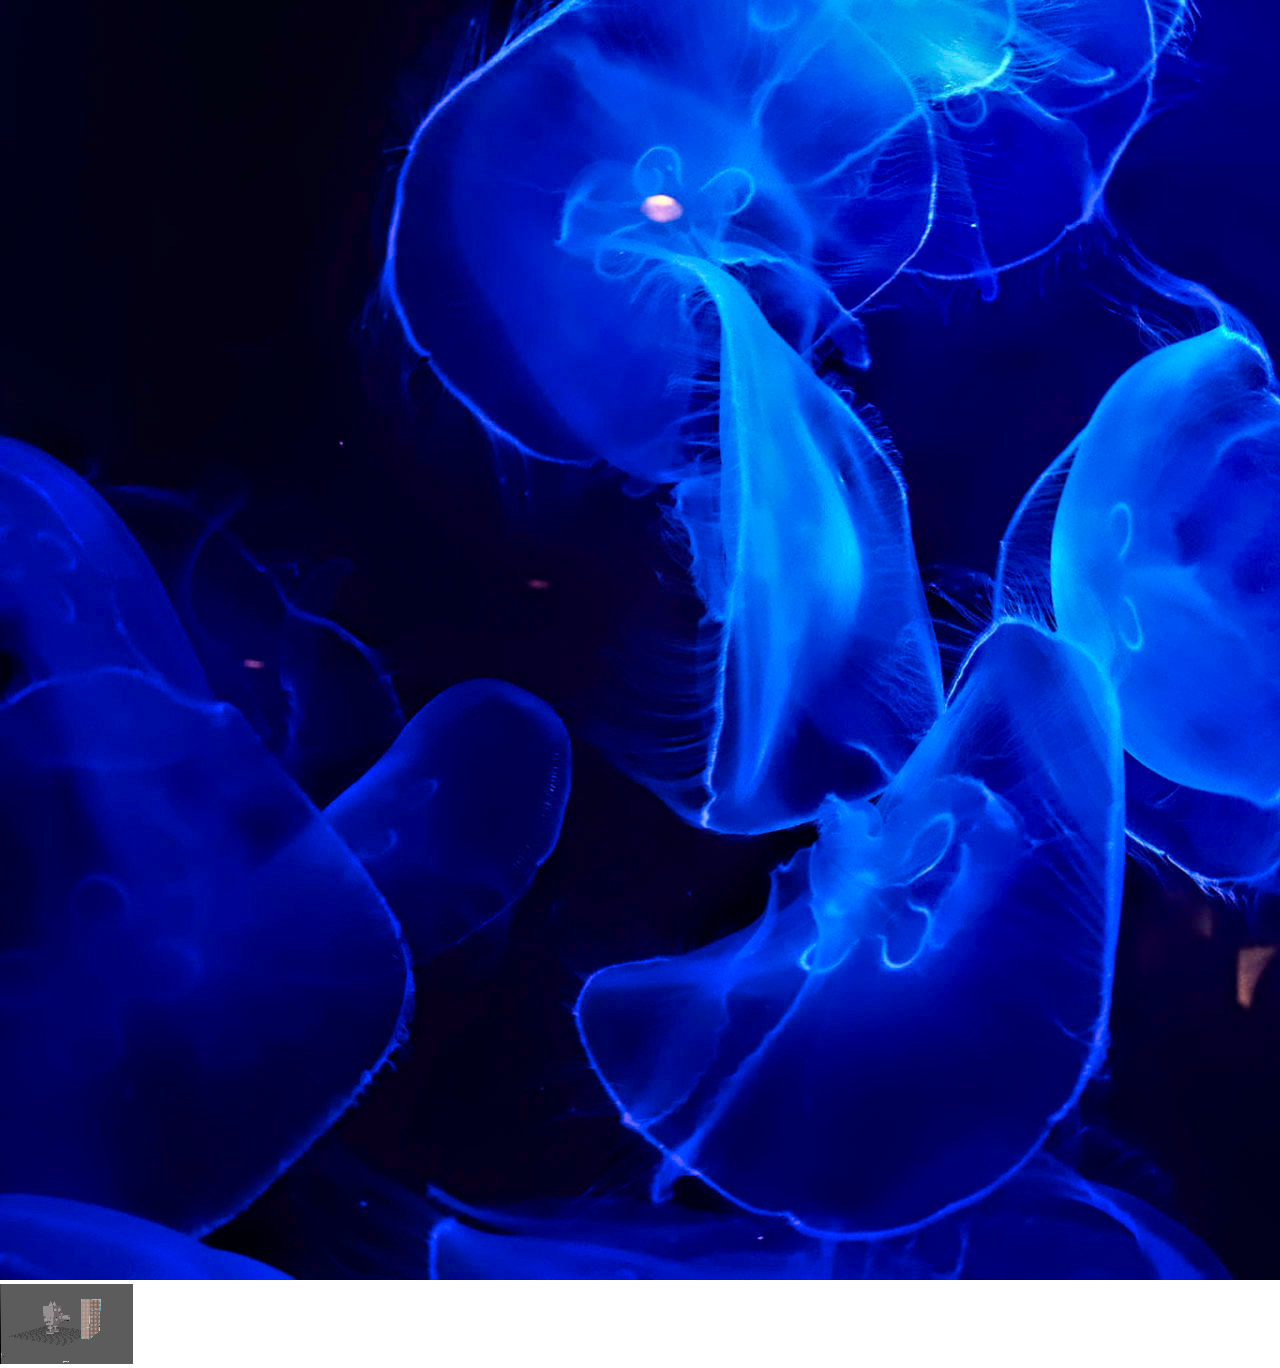
==== portfolio.html @ 3585ffb3 "kurage" ====
<!DOCTYPE html>
<html>
<head>
  <title>Portfolio Page</title>
  <link rel="stylesheet" type="text/css" href="style2.css">
</head>
<body>
    <div class="img-frame">
        <div class="img-01"></div>
        <div class="img-02"></div>
     </div>

    <img src="kura.jpeg" alt="kurage">

    <div class="video-container">
        <video controls>
          <source src="x22042_movie.mov" type="video/mp4">
  <!-- ここに2ページ目のコンテンツを追加 -->
</body>
</html>
---- style2.css ----
video {
    width: 100pt;
    height: 60pt;
    object-fit: cover;
  }

  body, html {
    margin: 0;
    padding: 0;
  }

  header {
    background-color: #050505;
    color: #fff;
    padding: 1rem;
    text-align: center;
  }
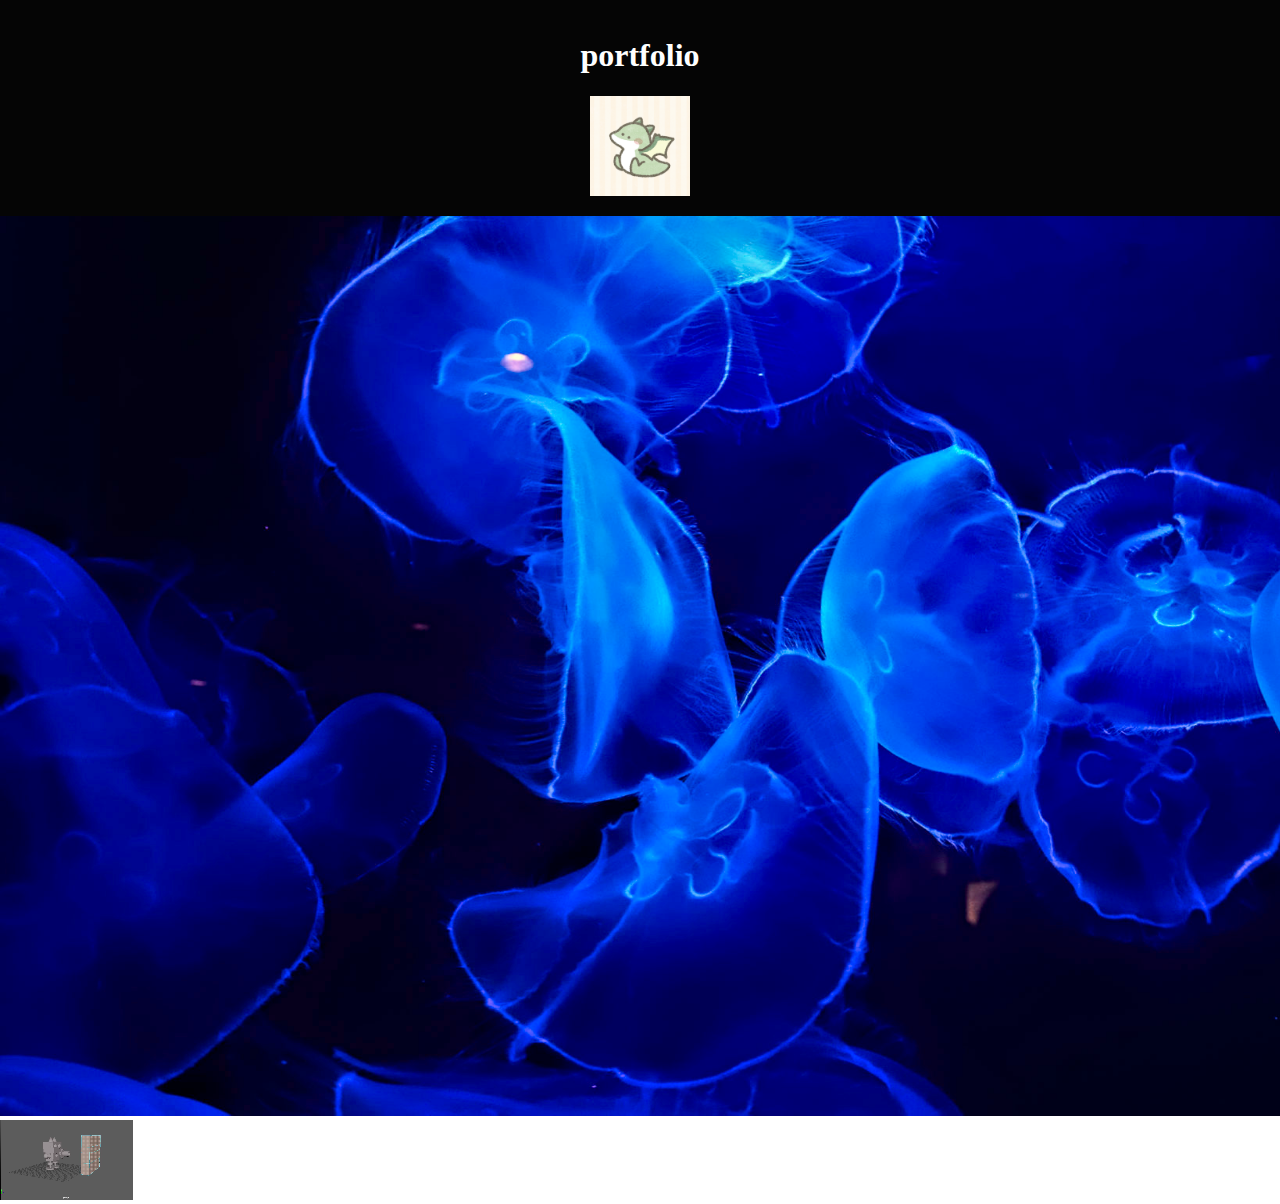
==== commit 79da7b54: "kkurage2" ====
--- a/portfolio.html
+++ b/portfolio.html
@@ -4,13 +4,17 @@
   <title>Portfolio Page</title>
   <link rel="stylesheet" type="text/css" href="style2.css">
 </head>
+<header>
+  <h1>portfolio</h1>
+  <img src="ryuu.jpeg" alt="ryu" width="100px" height="100px">
+</header>
 <body>
     <div class="img-frame">
         <div class="img-01"></div>
         <div class="img-02"></div>
      </div>
 
-    <img src="kura.jpeg" alt="kurage">
+    <img class = "kura1" src="kura.jpeg" alt="kurage">
 
     <div class="video-container">
         <video controls>
--- a/style2.css
+++ b/style2.css
@@ -1,3 +1,9 @@
+header {
+  background-color: #050505;
+  color: #fff;
+  padding: 1rem;
+  text-align: center;
+}
 
   video {
     width: 100pt;
@@ -10,9 +16,10 @@
     padding: 0;
   }
 
-  header {
-    background-color: #050505;
-    color: #fff;
-    padding: 1rem;
-    text-align: center;
-  }+  .kura1{
+    width:1500px;
+    height:900px;
+  }
+
+  
+
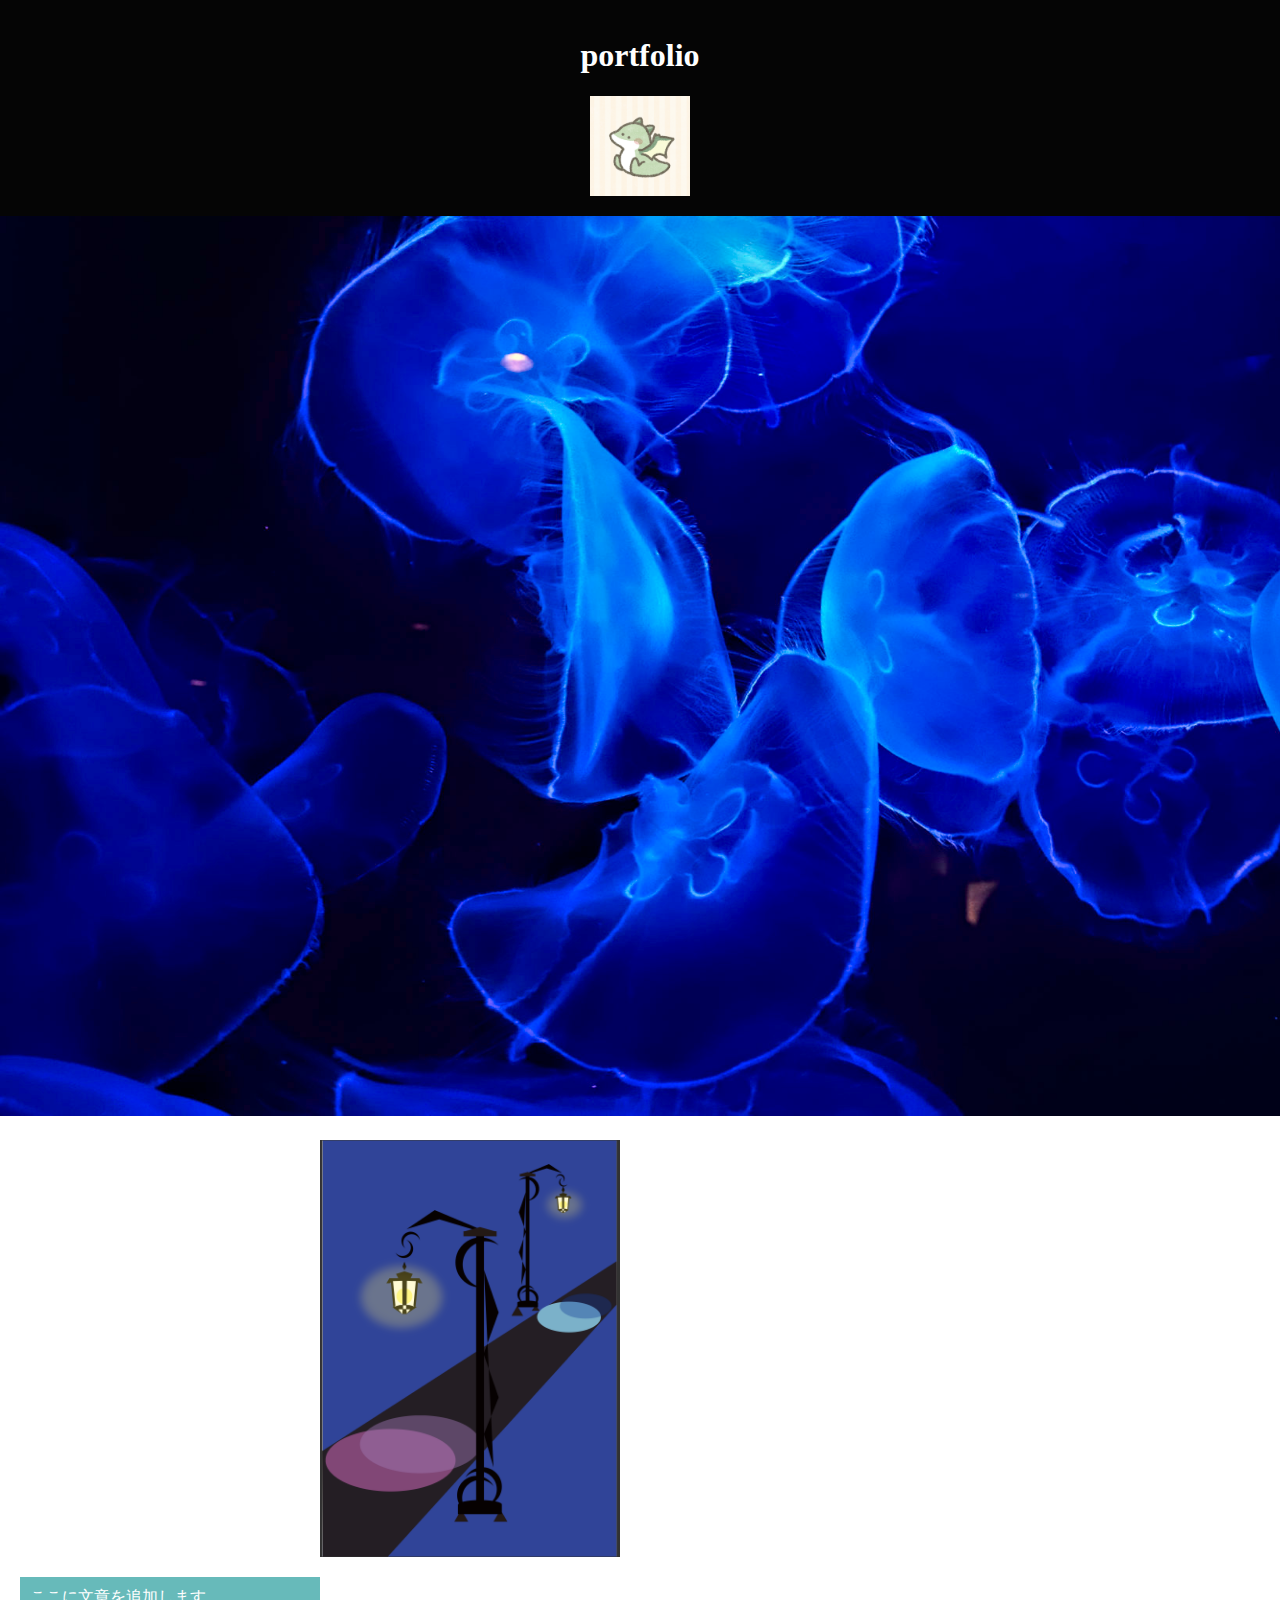
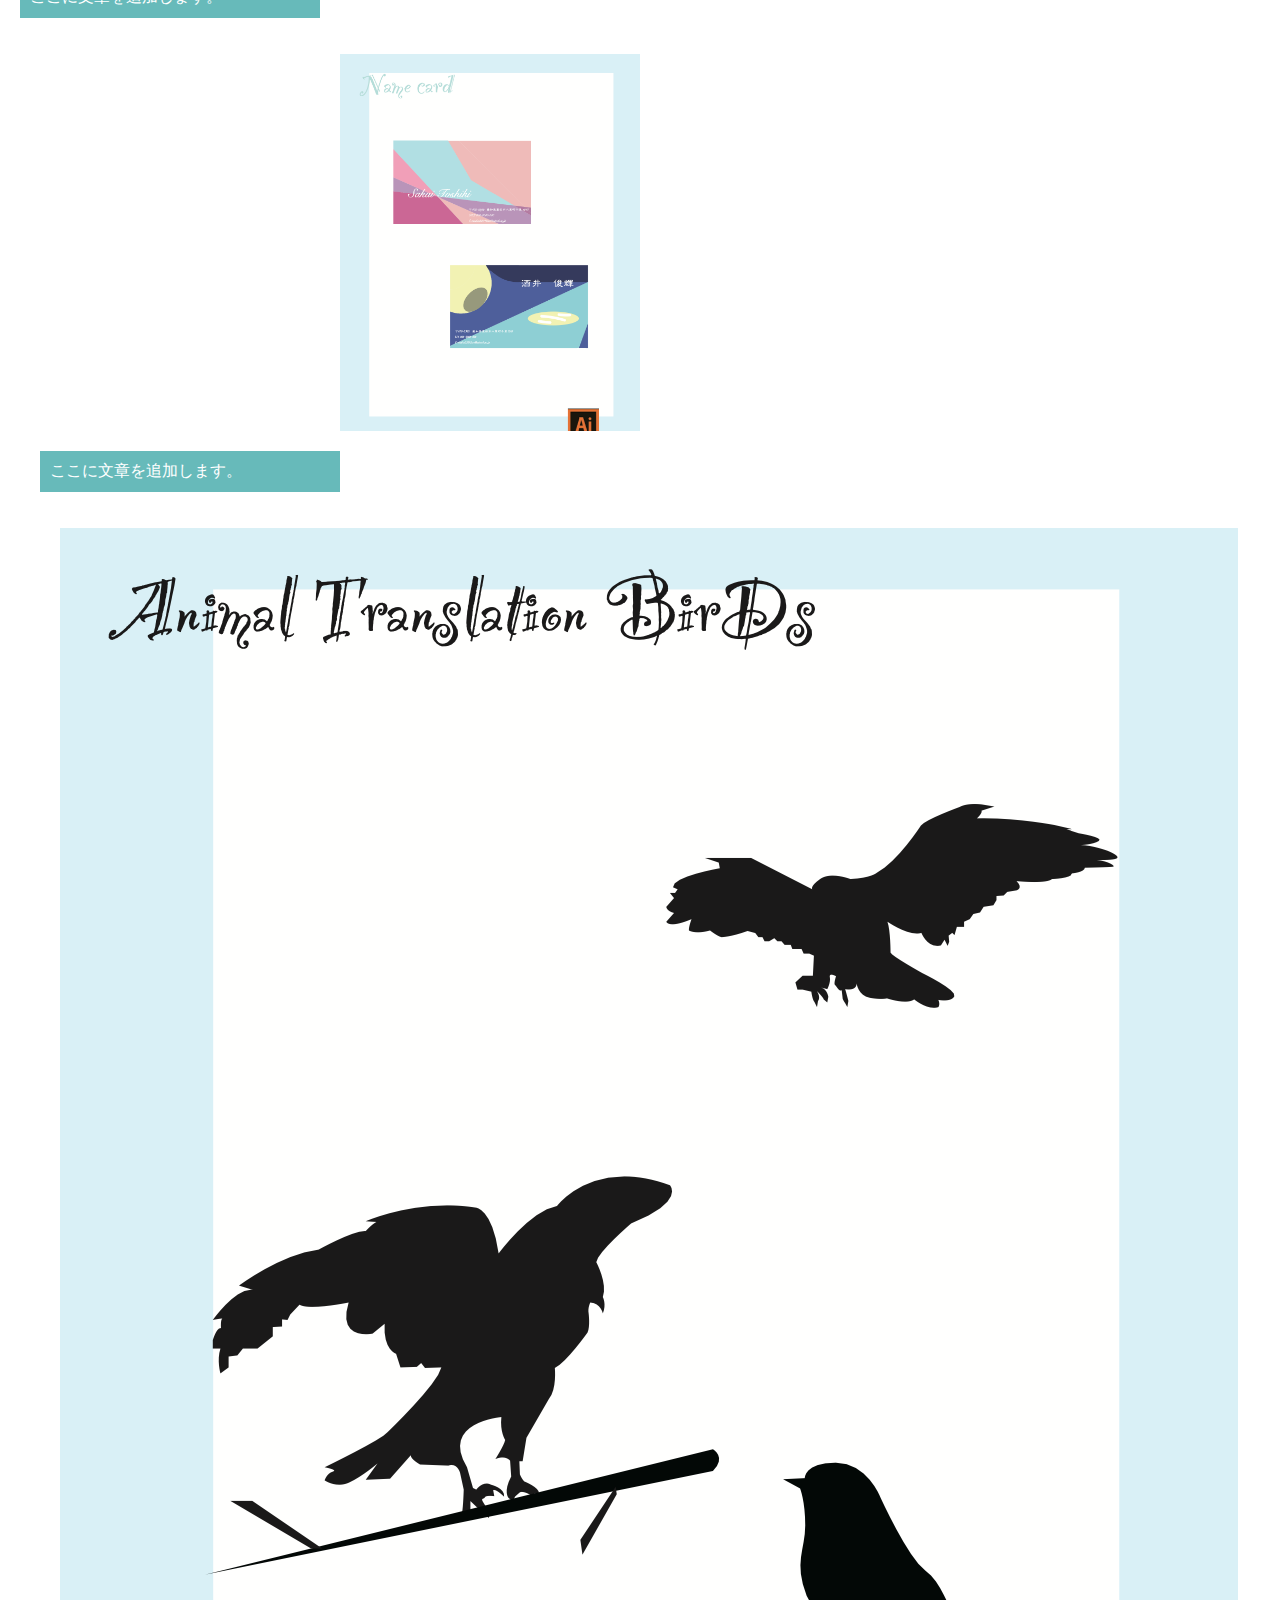
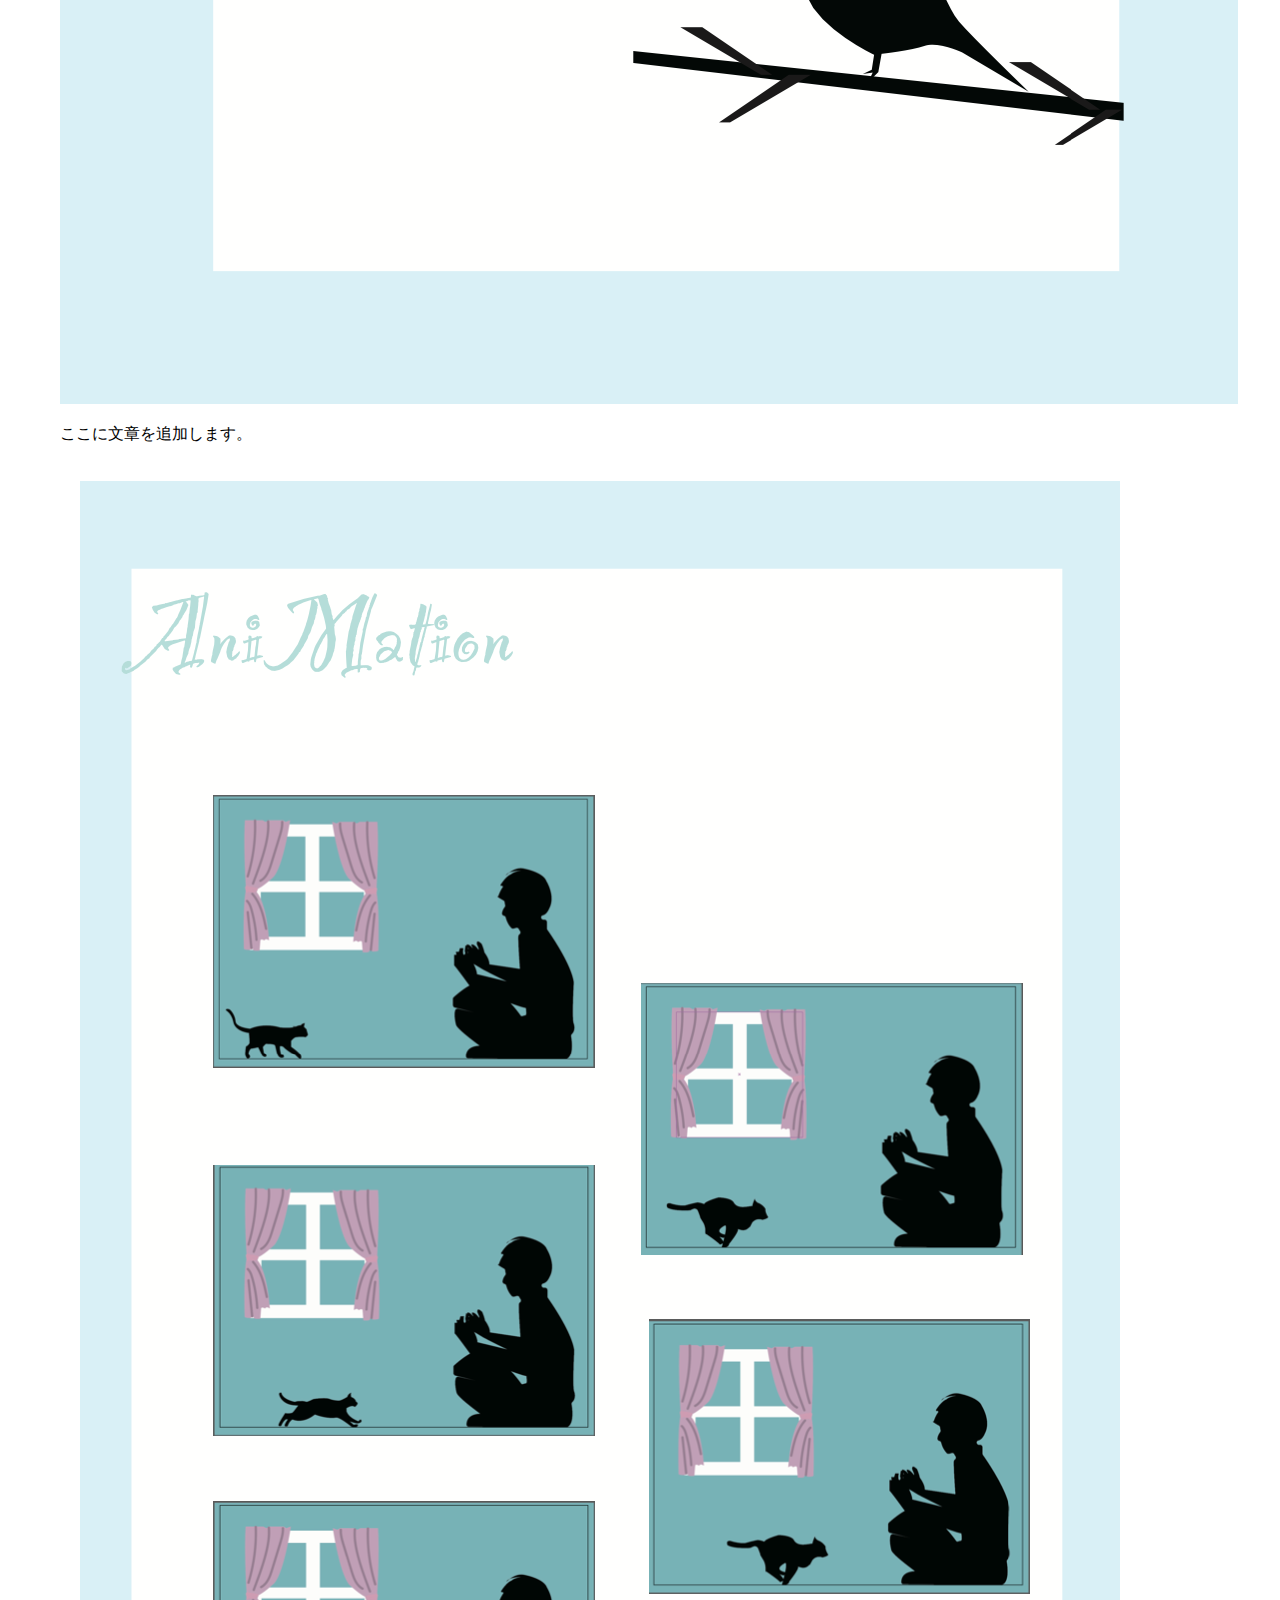
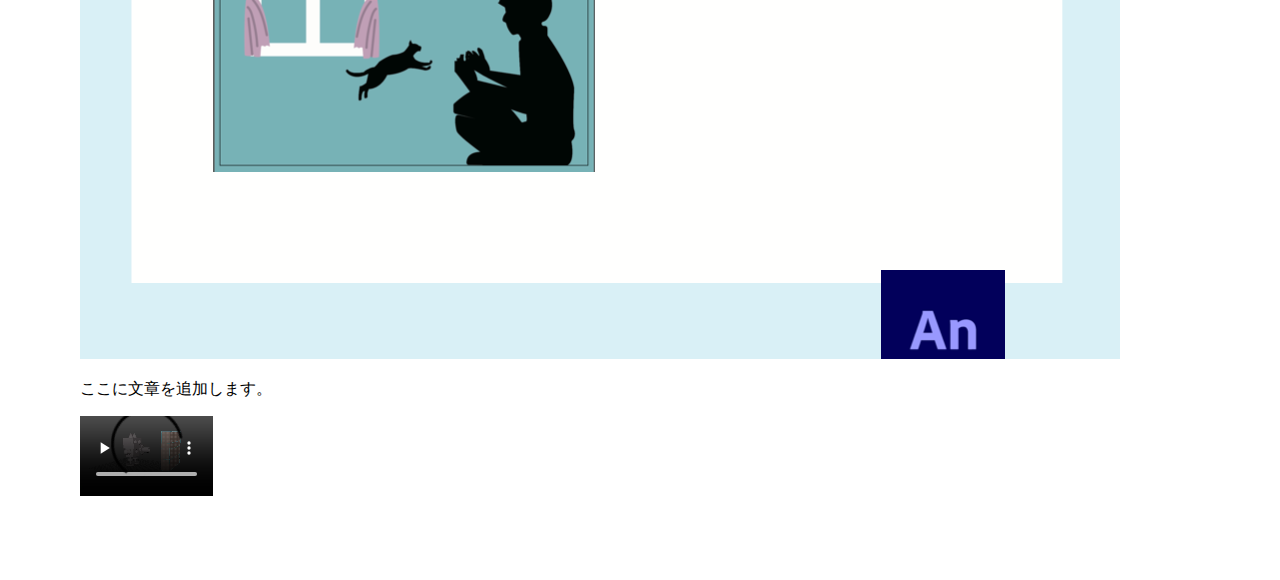
==== commit e5ccca6e: "style2.css" ====
--- a/portfolio.html
+++ b/portfolio.html
@@ -9,12 +9,27 @@
   <img src="ryuu.jpeg" alt="ryu" width="100px" height="100px">
 </header>
 <body>
-    <div class="img-frame">
-        <div class="img-01"></div>
-        <div class="img-02"></div>
-     </div>
 
     <img class = "kura1" src="kura.jpeg" alt="kurage">
+
+    <div class="gaitou_port">
+      <img class="po" src="gaitou_picture.png" alt="kurage">
+      <p class="text">ここに文章を追加します。</p>
+
+      <div class="gaitou_port">
+    <img class = "po1" src="meisi2_picture.png" alt="kurage">
+      <p class="text1">ここに文章を追加します。</p>
+      
+    <div class="gaitou_port">
+    <img class = "po2" src="bird_picture.png" alt="kurage">
+    <p class="text2">ここに文章を追加します。</p>
+
+    <div class="gaitou_port">
+    <img class = "po3" src="neko_picture.png" alt="kurage">
+    <p class="text3">ここに文章を追加します。</p>
+
+
+
 
     <div class="video-container">
         <video controls>
--- a/style2.css
+++ b/style2.css
@@ -20,6 +20,35 @@
     width:1500px;
     height:900px;
   }
+  .gaitou_port {
+    display: inline-block;
+    width: 300px; /* コンテナの幅 */
+    margin: 20px; /* 画像と文章の間隔を設定 */
+  }
+  
+  .po {
+    width: 100%;
+    height: 70%; /* 画像の高さ */
+    object-fit: cover;
+    margin-left: 300px;
+  }
+  
+  .text {
+    padding: 10px; /* 文字とコンテナの余白を設定 */
+    background-color: rgba(39, 156, 156, 0.7); /* 背景色（半透明度 0.7） */
+    color: white; /* 文字色 */
+  }
 
+  .po1 {
+    width: 100%;
+    height: 70%; /* 画像の高さ */
+    object-fit: cover;
+    margin-left: 300px;
+  }
   
+  .text1 {
+    padding: 10px; /* 文字とコンテナの余白を設定 */
+    background-color: rgba(39, 156, 156, 0.7); /* 背景色（半透明度 0.7） */
+    color: white; /* 文字色 */
+  }
 
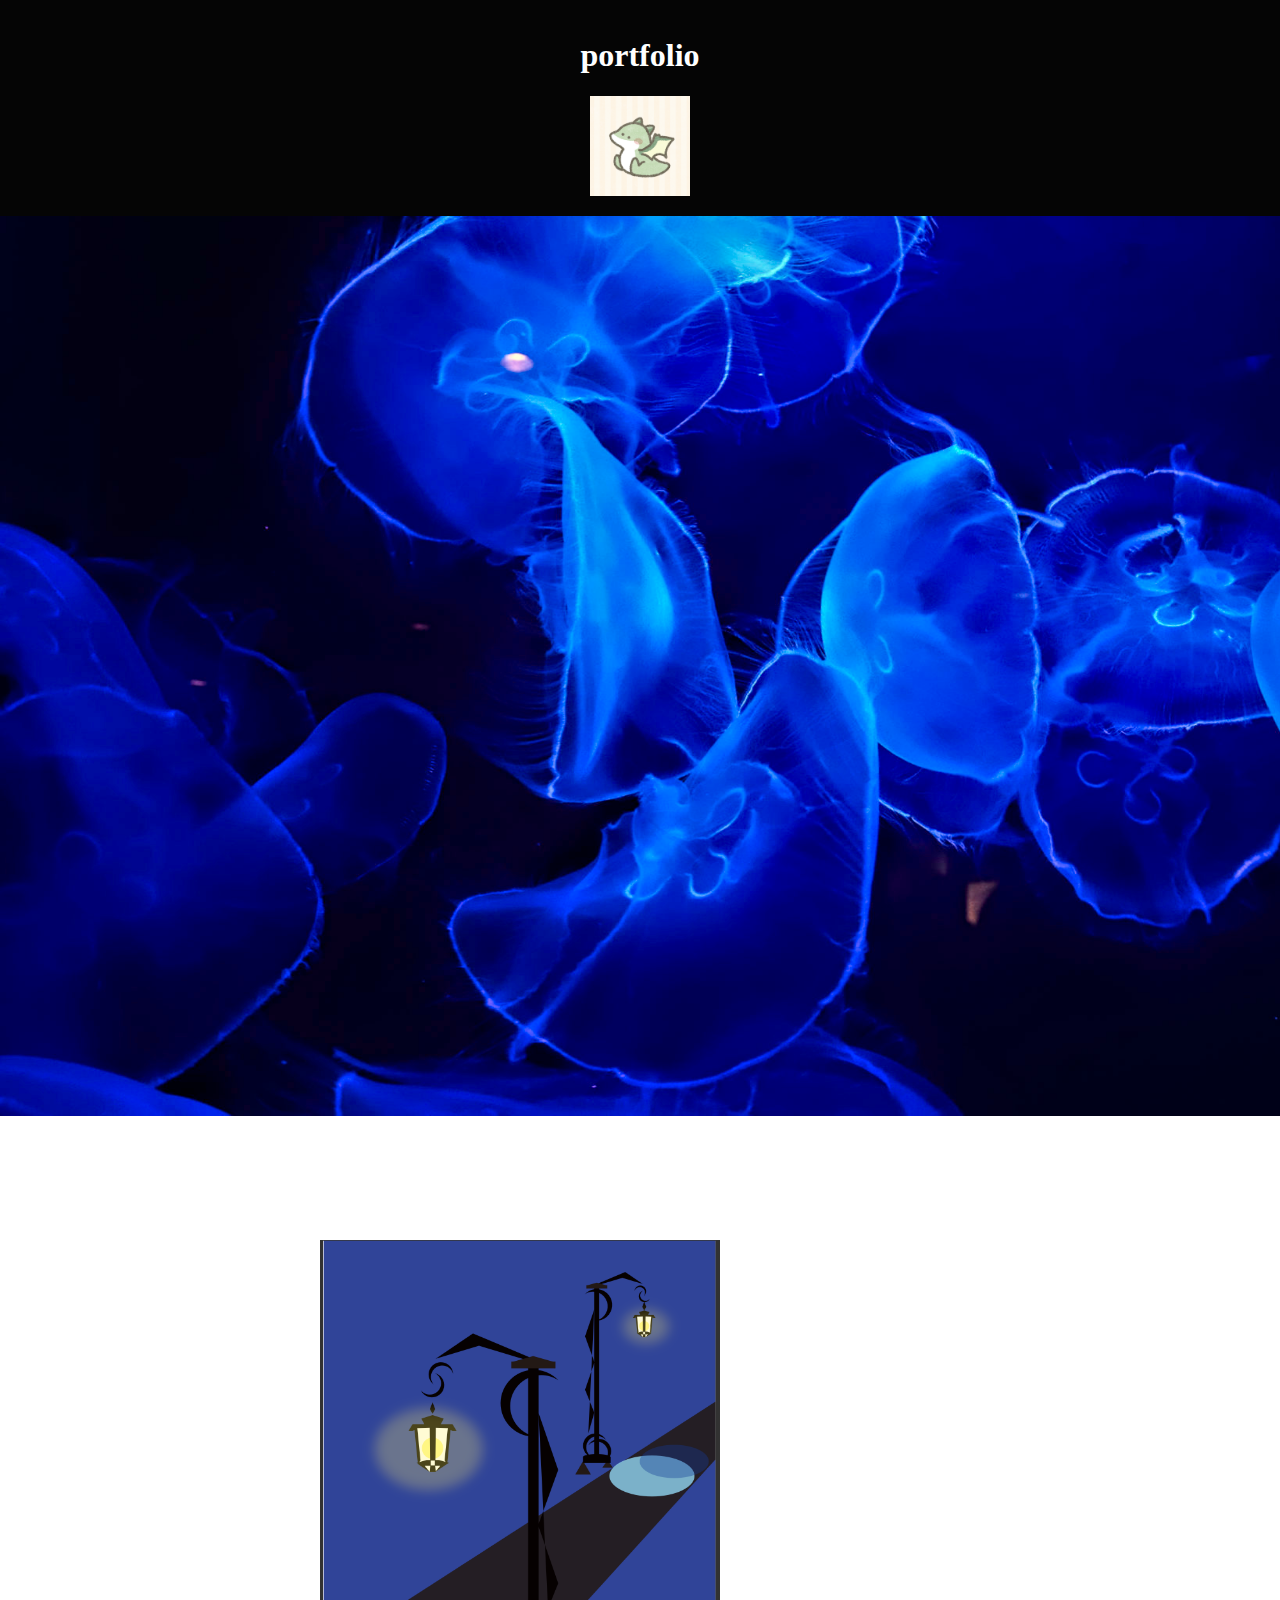
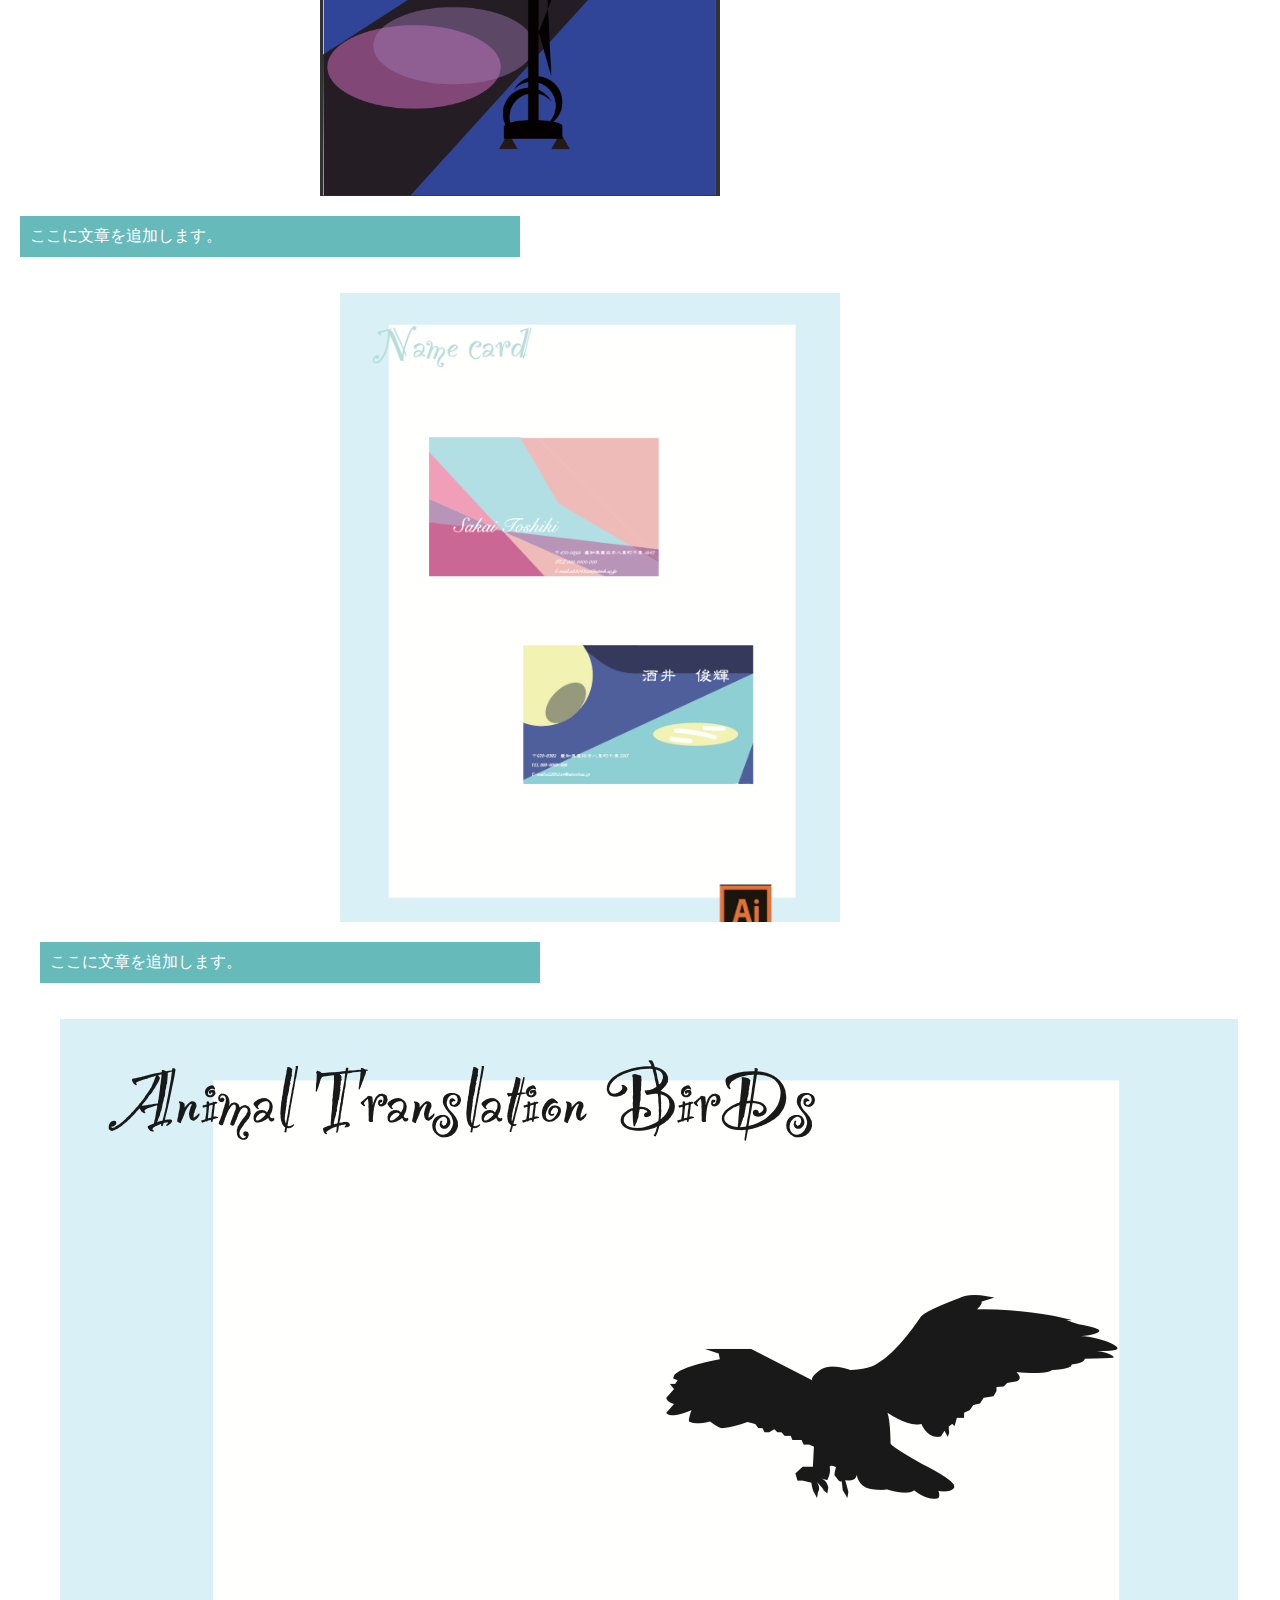
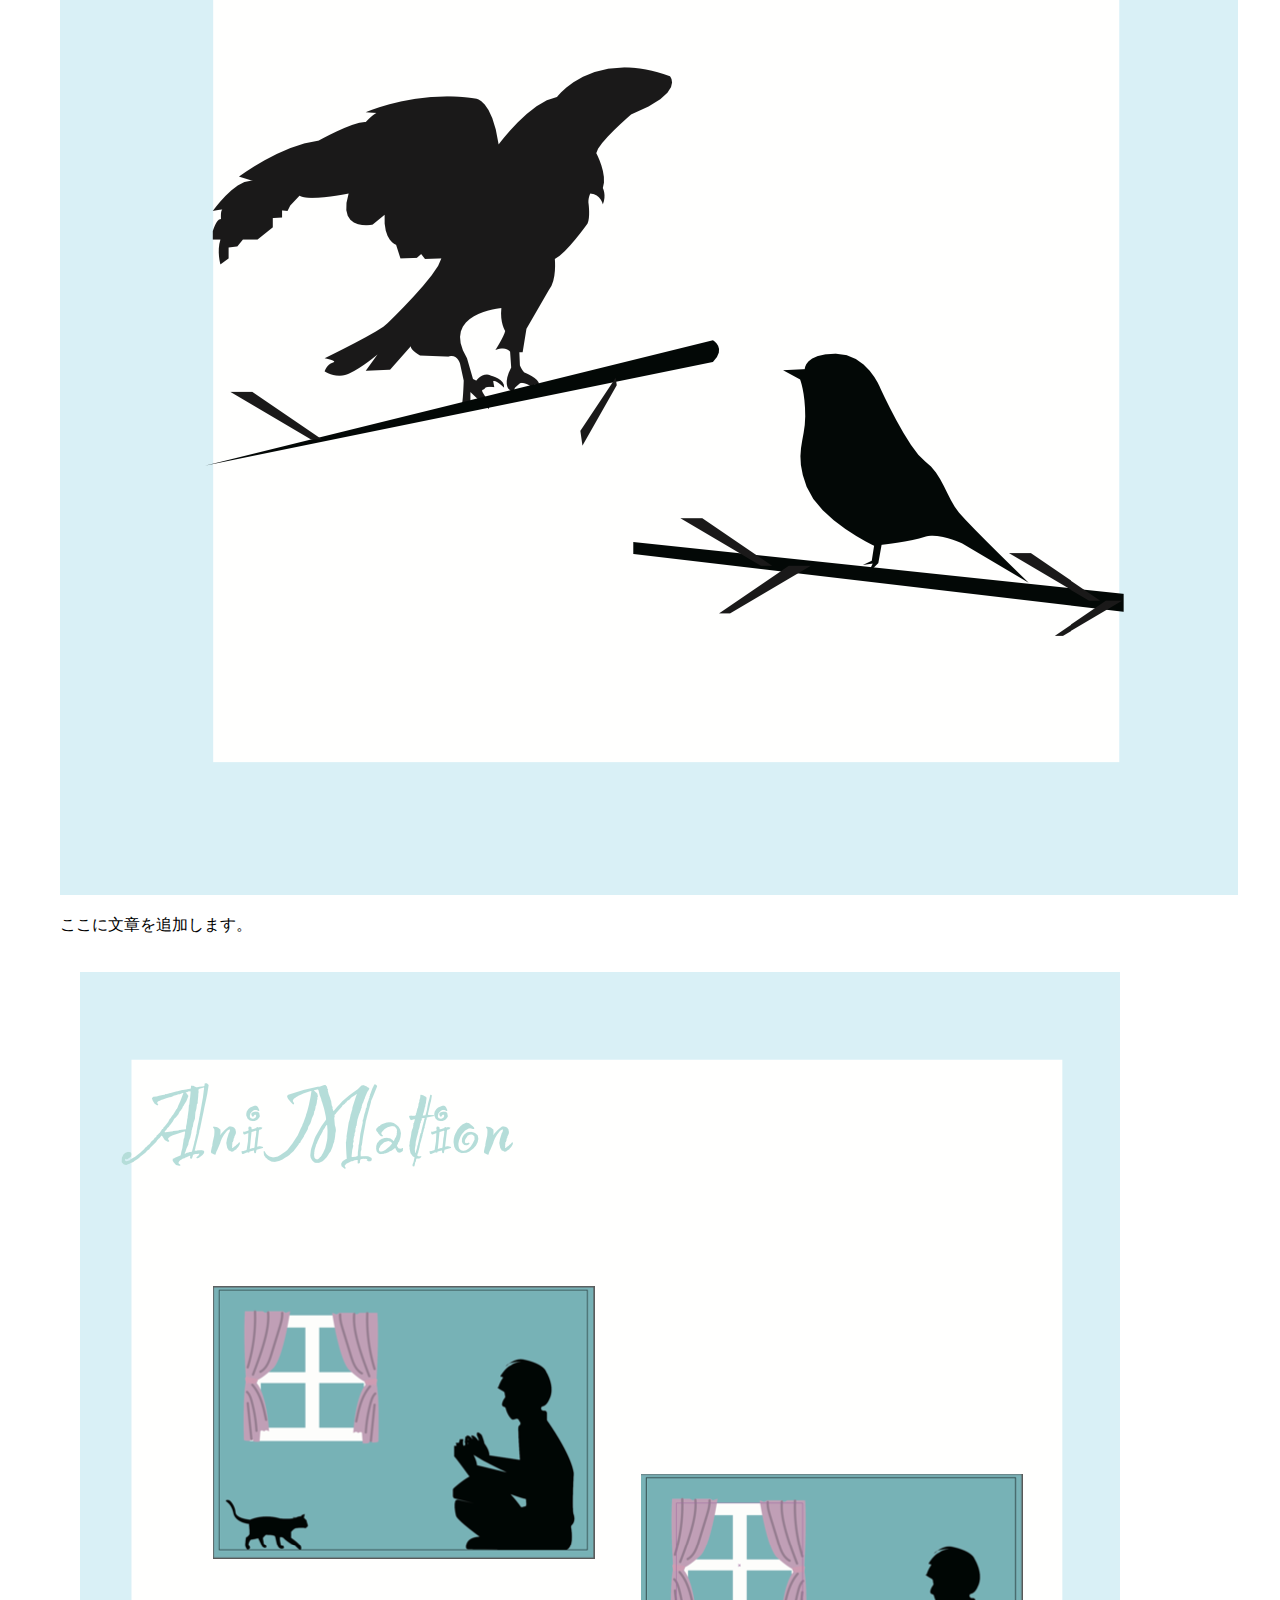
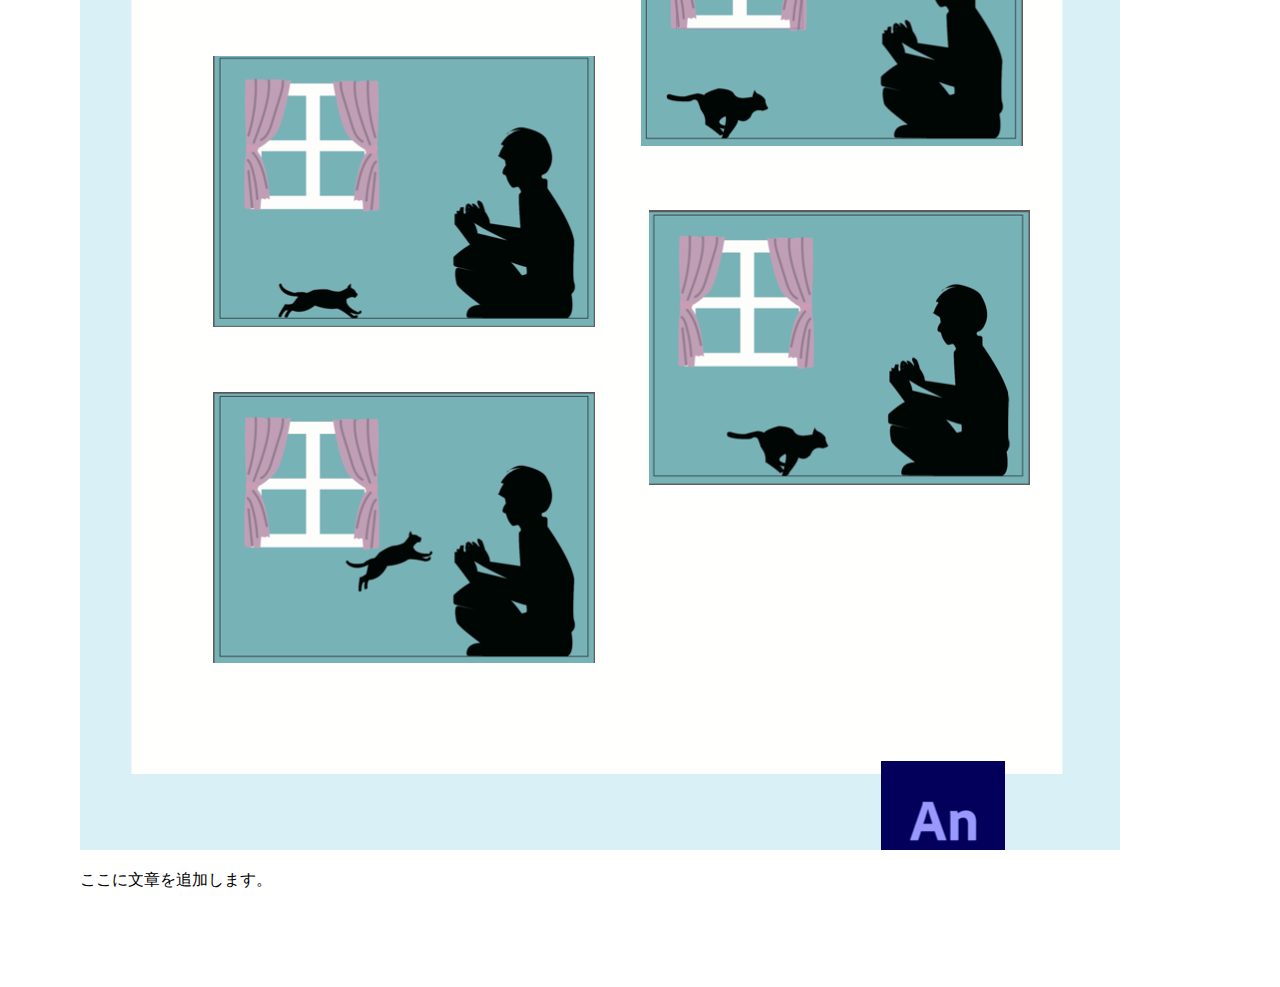
==== commit 17416b1c: "aa" ====
--- a/portfolio.html
+++ b/portfolio.html
@@ -29,11 +29,5 @@
     <p class="text3">ここに文章を追加します。</p>
 
 
-
-
-    <div class="video-container">
-        <video controls>
-          <source src="x22042_movie.mov" type="video/mp4">
-  <!-- ここに2ページ目のコンテンツを追加 -->
 </body>
 </html>--- a/style2.css
+++ b/style2.css
@@ -22,14 +22,15 @@
   }
   .gaitou_port {
     display: inline-block;
-    width: 300px; /* コンテナの幅 */
+    width: 500px; /* コンテナの幅 */
     margin: 20px; /* 画像と文章の間隔を設定 */
   }
   
   .po {
-    width: 100%;
+    width: 80%;
     height: 70%; /* 画像の高さ */
     object-fit: cover;
+    margin-top: 100px;
     margin-left: 300px;
   }
   
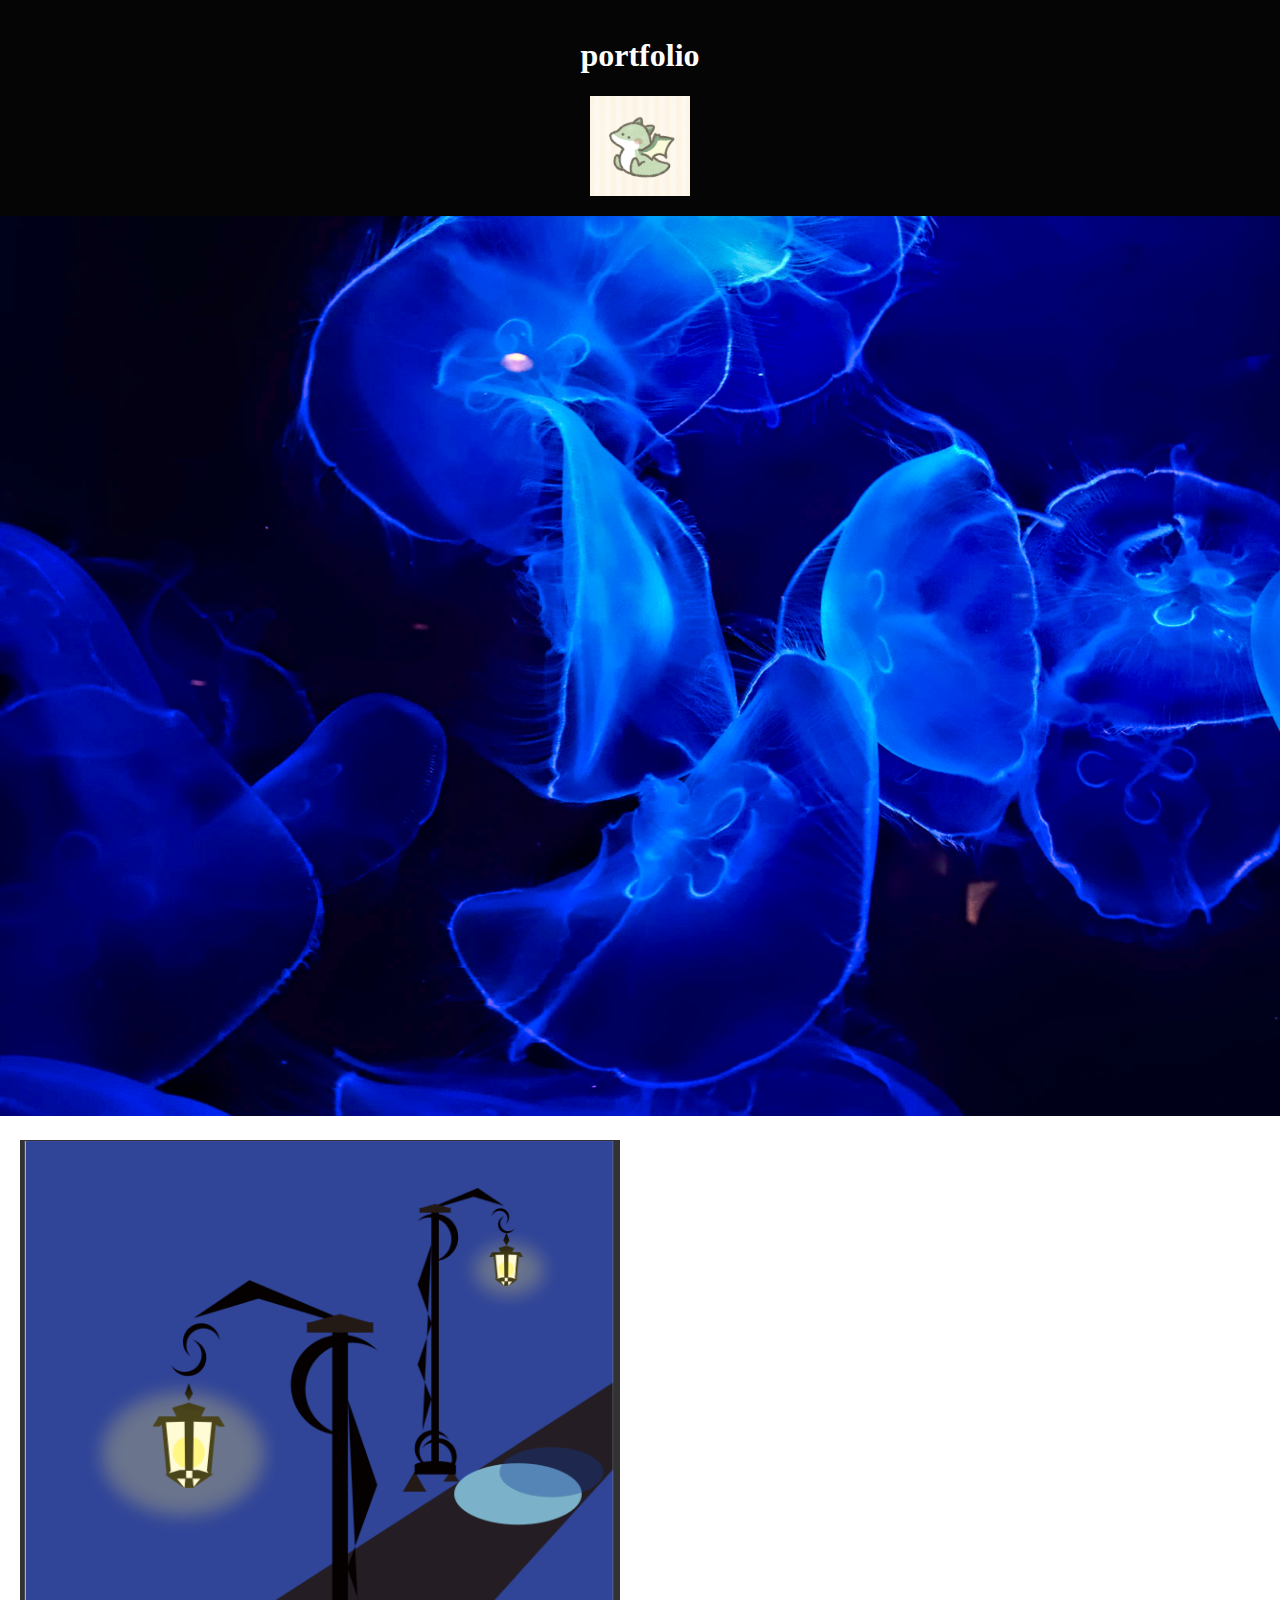
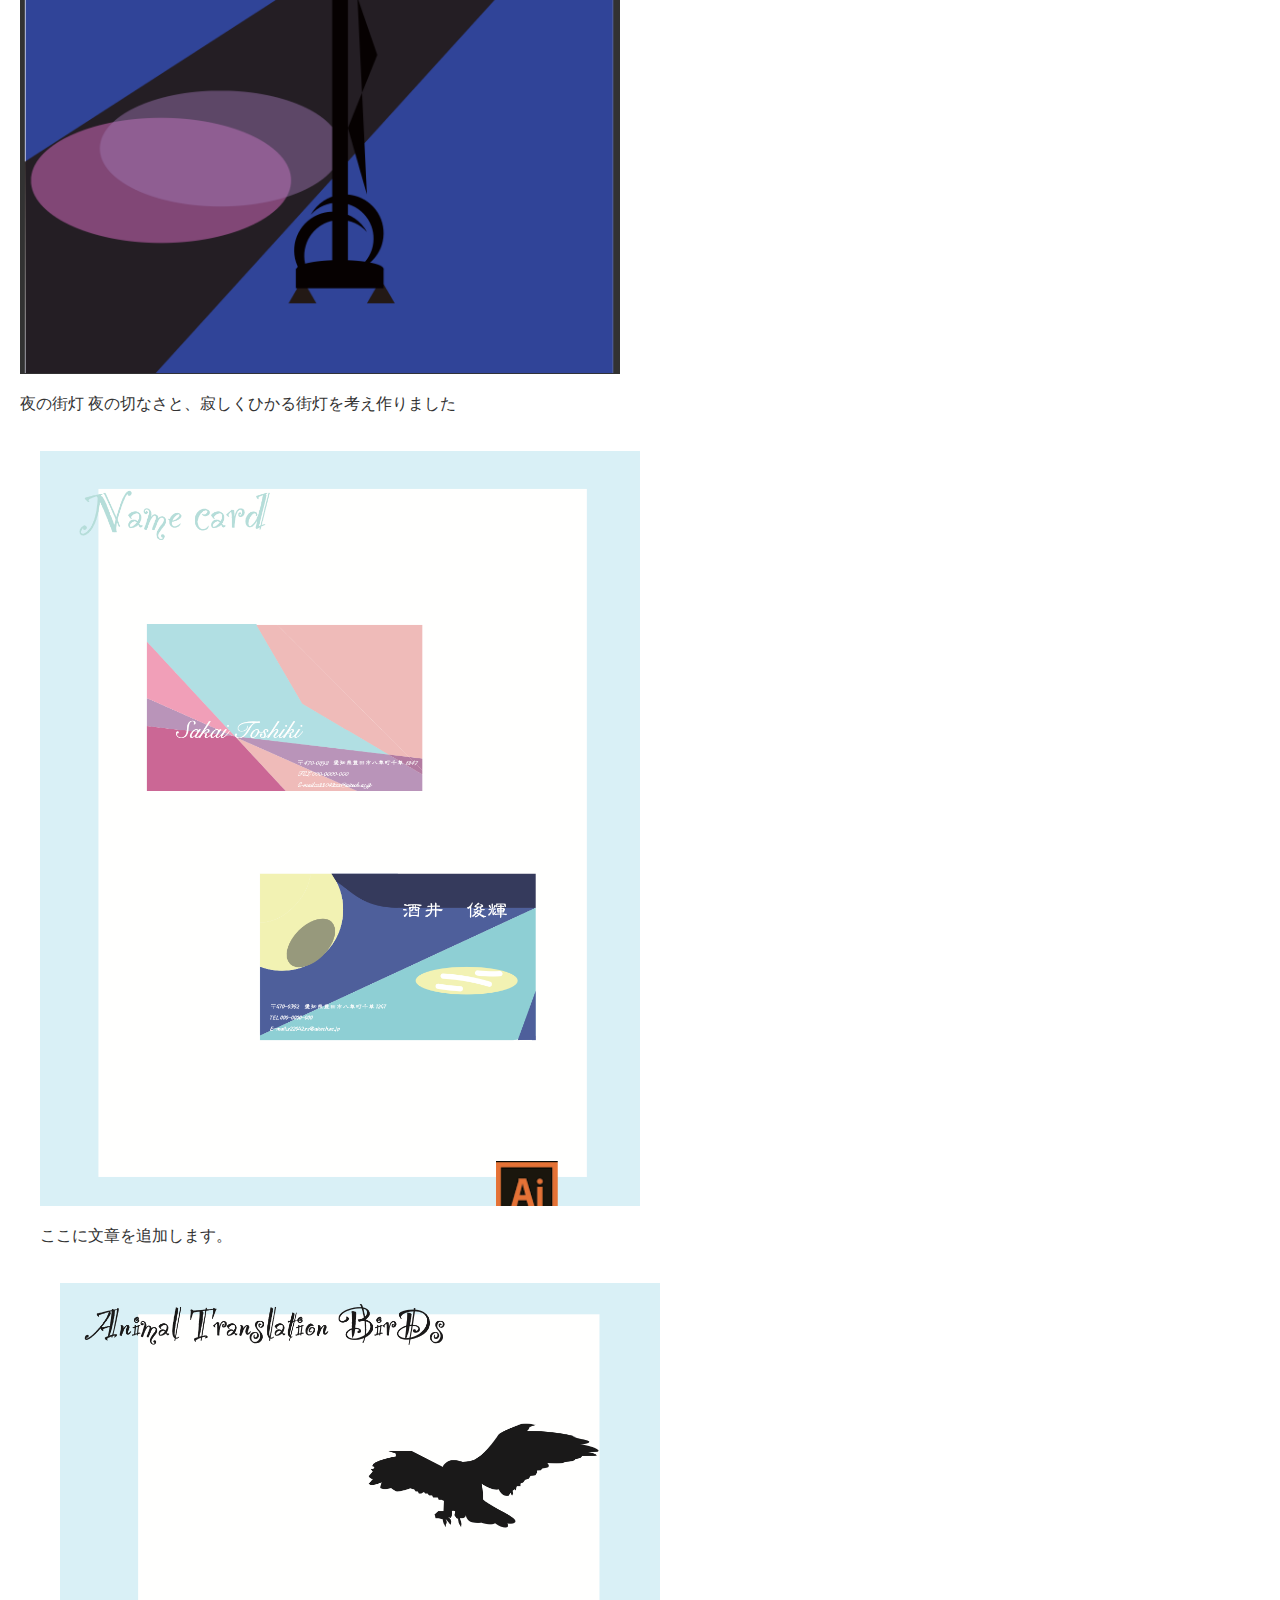
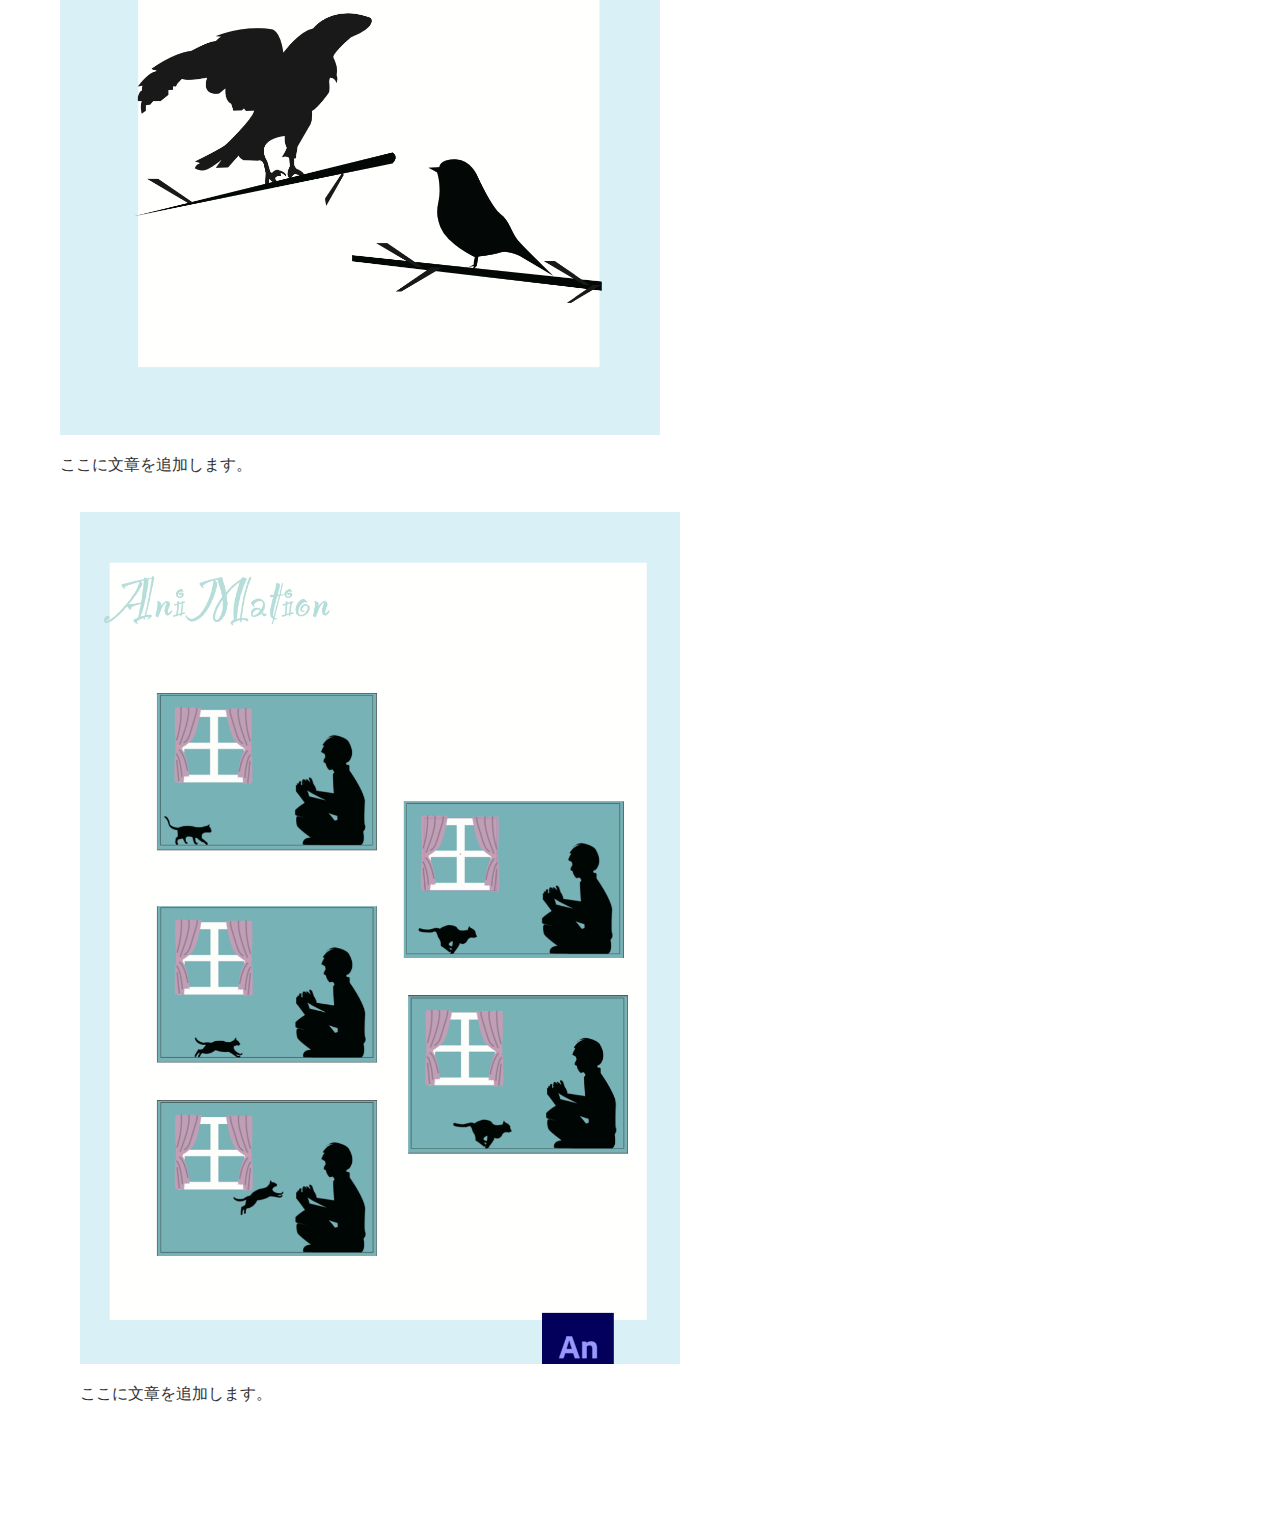
==== commit 77af8115: "ai" ====
--- a/portfolio.html
+++ b/portfolio.html
@@ -6,7 +6,7 @@
 </head>
 <header>
   <h1>portfolio</h1>
-  <img src="ryuu.jpeg" alt="ryu" width="100px" height="100px">
+  <img class ="icon"src="ryuu.jpeg" alt="ryu" width="100px" height="100px">
 </header>
 <body>
 
@@ -14,19 +14,21 @@
 
     <div class="gaitou_port">
       <img class="po" src="gaitou_picture.png" alt="kurage">
-      <p class="text">ここに文章を追加します。</p>
+      <p class="text">夜の街灯
+        夜の切なさと、寂しくひかる街灯を考え作りました
+      </p>
 
       <div class="gaitou_port">
-    <img class = "po1" src="meisi2_picture.png" alt="kurage">
-      <p class="text1">ここに文章を追加します。</p>
+    <img class = "po" src="meisi2_picture.png" alt="kurage">
+      <p class="text">ここに文章を追加します。</p>
       
     <div class="gaitou_port">
-    <img class = "po2" src="bird_picture.png" alt="kurage">
-    <p class="text2">ここに文章を追加します。</p>
+    <img class = "po" src="bird_picture.png" alt="kurage">
+    <p class="text">ここに文章を追加します。</p>
 
     <div class="gaitou_port">
-    <img class = "po3" src="neko_picture.png" alt="kurage">
-    <p class="text3">ここに文章を追加します。</p>
+    <img class = "po" src="neko_picture.png" alt="kurage">
+    <p class="text">ここに文章を追加します。</p>
 
 
 </body>
--- a/style2.css
+++ b/style2.css
@@ -4,12 +4,6 @@
   padding: 1rem;
   text-align: center;
 }
-
-  video {
-    width: 100pt;
-    height: 60pt;
-    object-fit: cover;
-  }
 
   body, html {
     margin: 0;
@@ -22,34 +16,28 @@
   }
   .gaitou_port {
     display: inline-block;
-    width: 500px; /* コンテナの幅 */
+    width: 700px; /* コンテナの幅 */
+    height:1000px;
     margin: 20px; /* 画像と文章の間隔を設定 */
   }
   
-  .po {
-    width: 80%;
-    height: 70%; /* 画像の高さ */
-    object-fit: cover;
-    margin-top: 100px;
-    margin-left: 300px;
+  .image-with-text {
+    display: flex; /* Flexboxを使って要素を横並びに配置 */
+    align-items: center; /* 画像と文章を縦方向に中央揃え */
+    gap: 20px; /* 画像と文章の間隔 */
   }
   
-  .text {
-    padding: 10px; /* 文字とコンテナの余白を設定 */
-    background-color: rgba(39, 156, 156, 0.7); /* 背景色（半透明度 0.7） */
-    color: white; /* 文字色 */
+  .icon{
+      width: 100px; /* 画像の幅 */
+      height: auto; /* アスペクト比を保ったまま高さを自動調整 */
   }
 
-  .po1 {
-    width: 100%;
-    height: 70%; /* 画像の高さ */
-    object-fit: cover;
-    margin-left: 300px;
+  img {
+    width: 600px; /* 画像の幅 */
+    height: auto; /* アスペクト比を保ったまま高さを自動調整 */
   }
   
-  .text1 {
-    padding: 10px; /* 文字とコンテナの余白を設定 */
-    background-color: rgba(39, 156, 156, 0.7); /* 背景色（半透明度 0.7） */
-    color: white; /* 文字色 */
+  p {
+    font-size: 16px;
+    color: #333;
   }
-
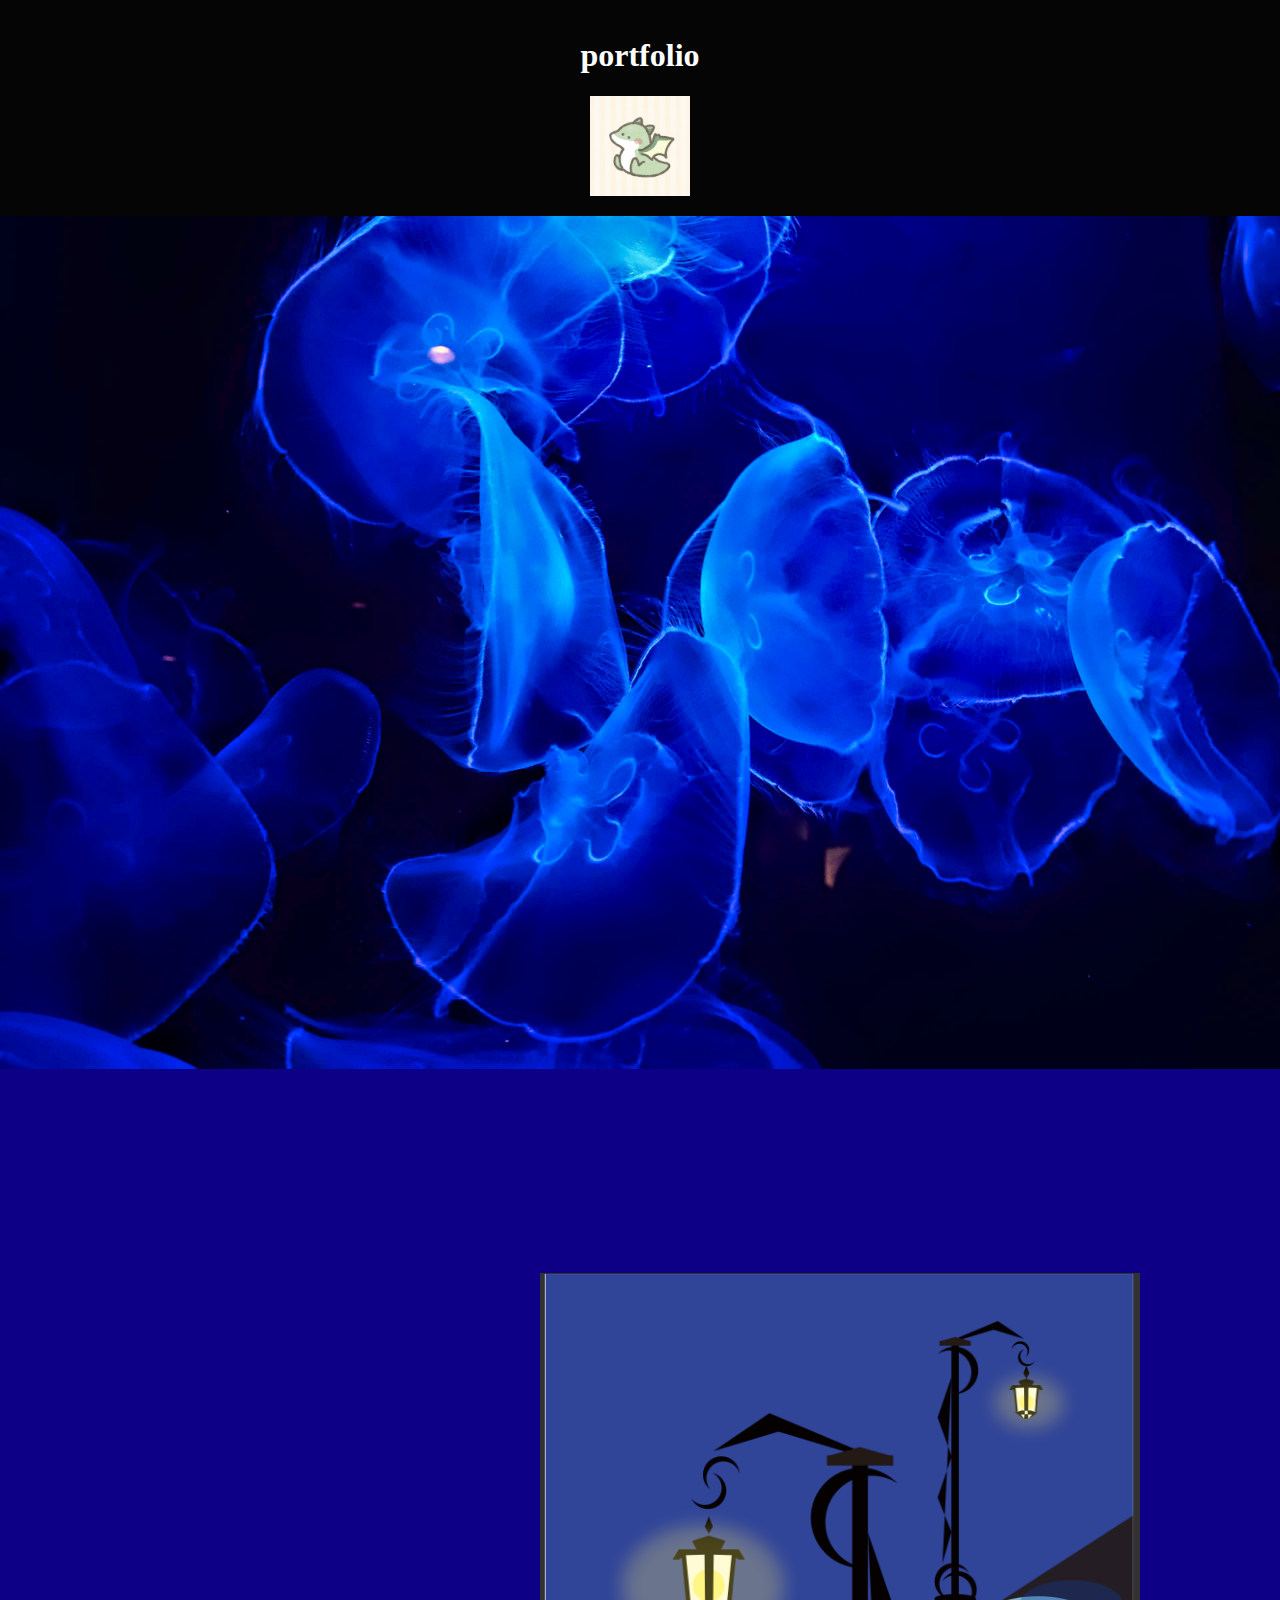
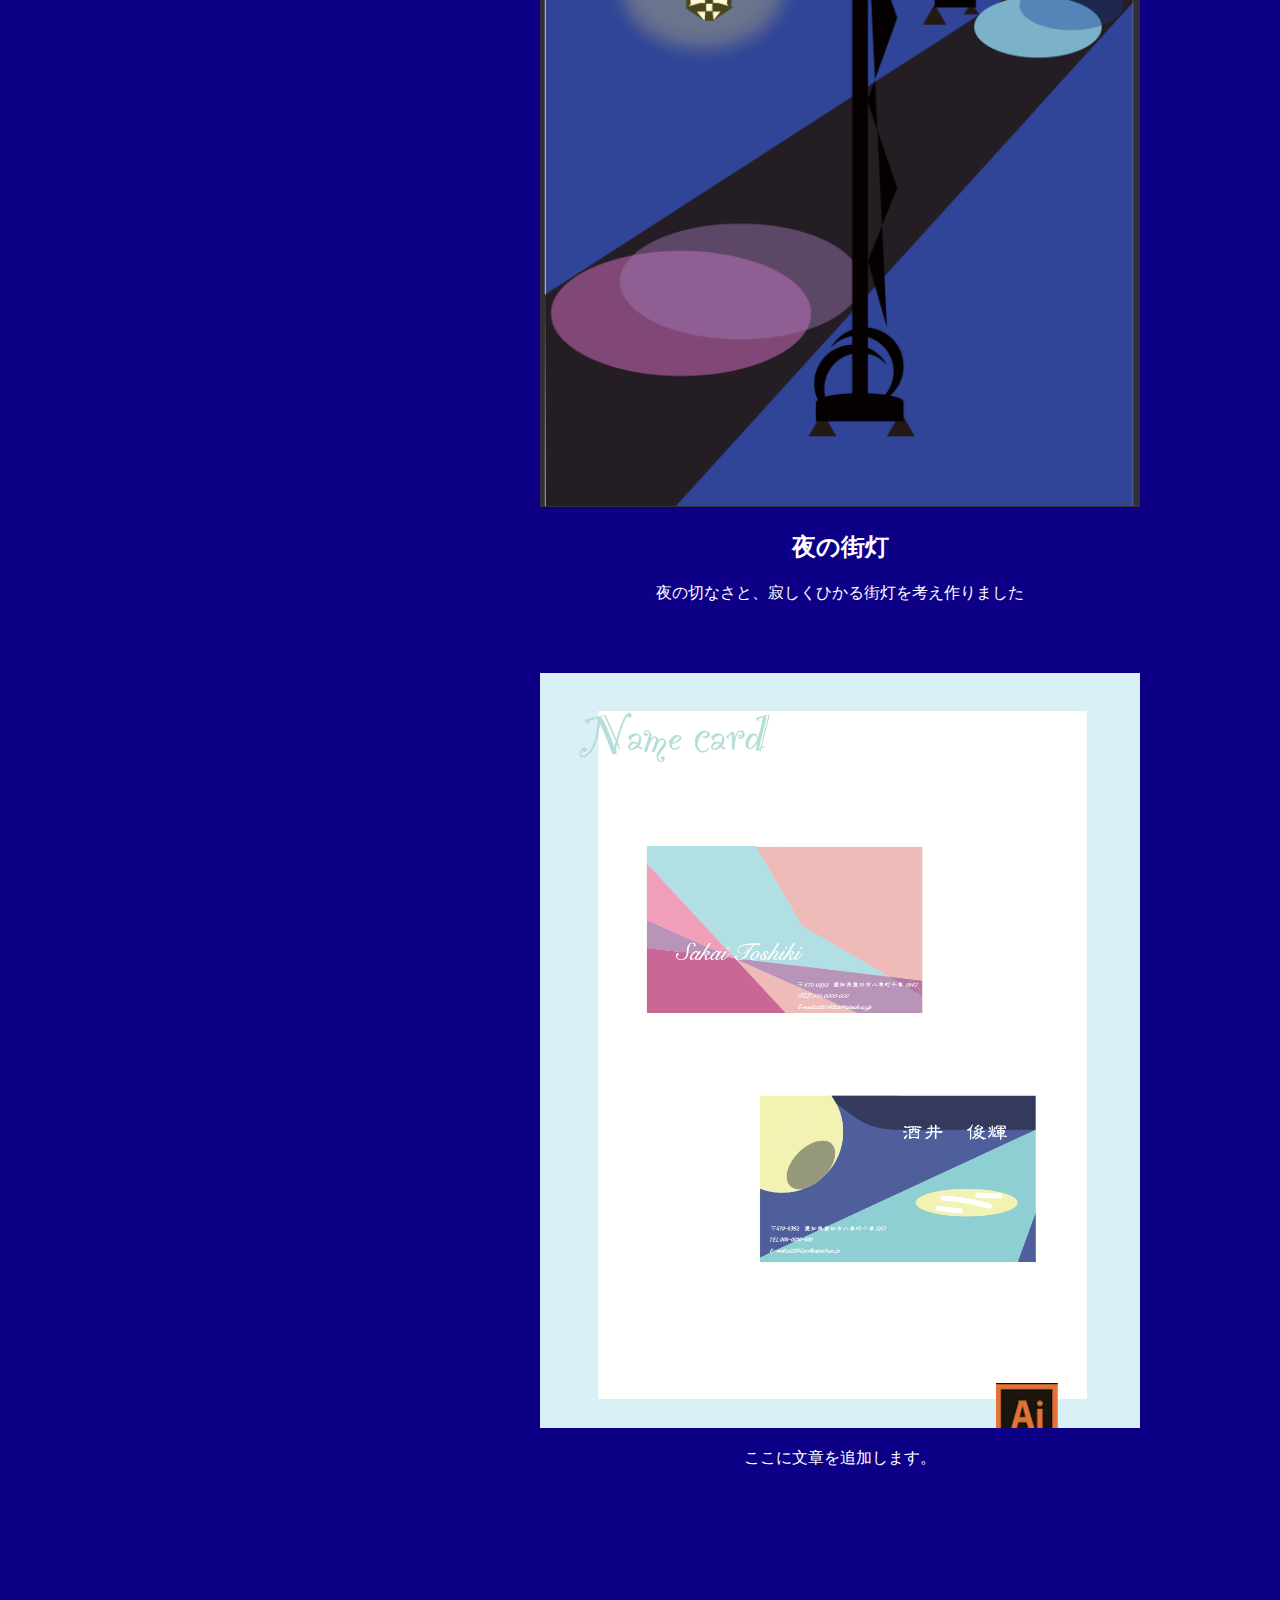
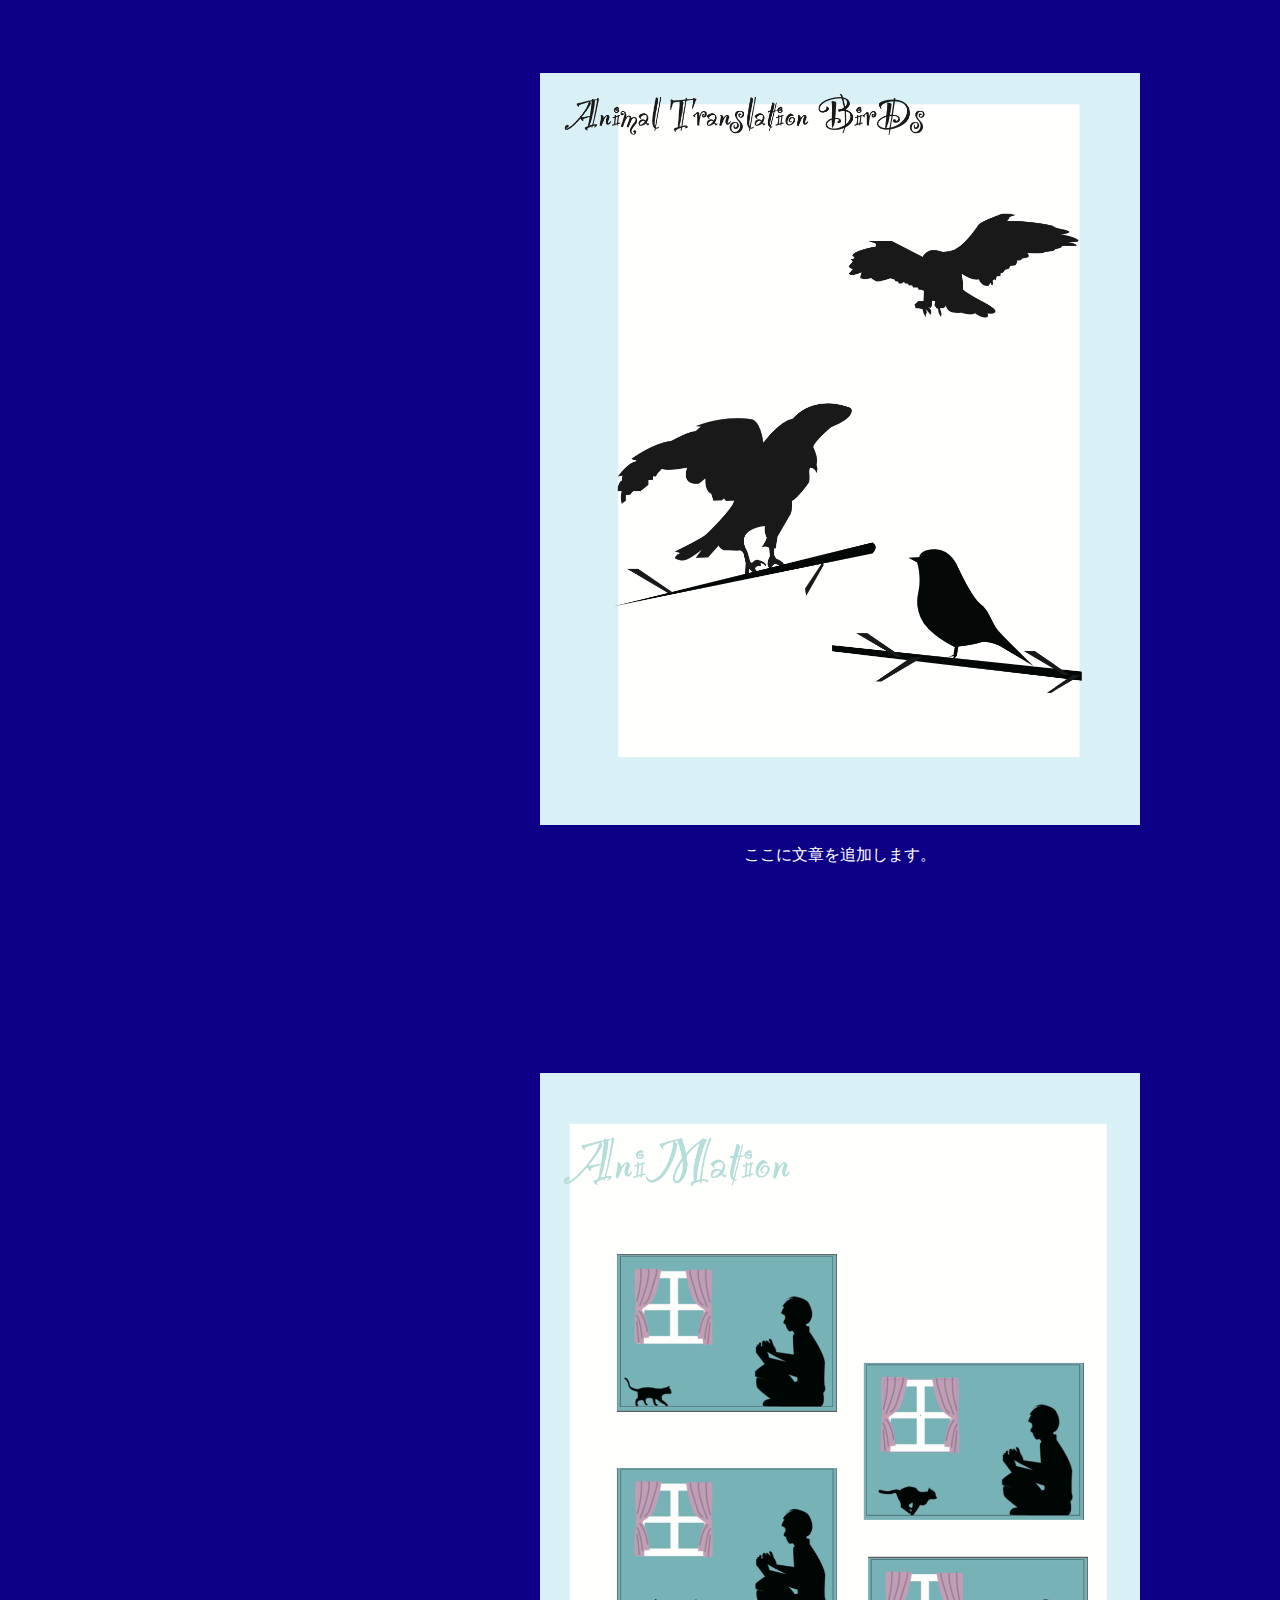
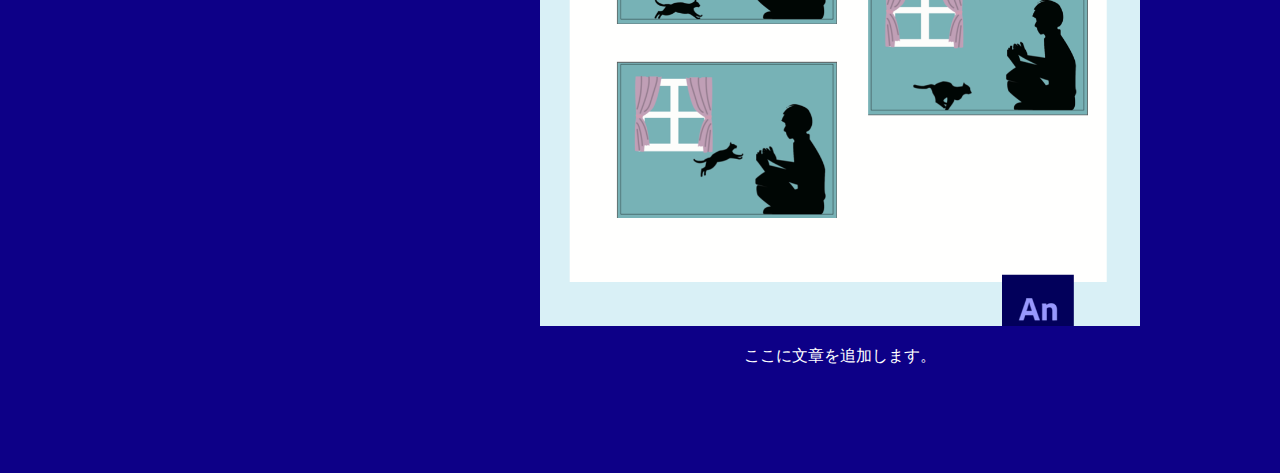
==== commit 87cb5329: "blue" ====
--- a/portfolio.html
+++ b/portfolio.html
@@ -14,22 +14,26 @@
 
     <div class="gaitou_port">
       <img class="po" src="gaitou_picture.png" alt="kurage">
-      <p class="text">夜の街灯
+      <h2>夜の街灯</h2>
+      <p class="text">
         夜の切なさと、寂しくひかる街灯を考え作りました
       </p>
+    </div>
 
       <div class="gaitou_port">
     <img class = "po" src="meisi2_picture.png" alt="kurage">
       <p class="text">ここに文章を追加します。</p>
+    </div>
       
     <div class="gaitou_port">
     <img class = "po" src="bird_picture.png" alt="kurage">
     <p class="text">ここに文章を追加します。</p>
+  </div>
 
     <div class="gaitou_port">
     <img class = "po" src="neko_picture.png" alt="kurage">
     <p class="text">ここに文章を追加します。</p>
-
+  </div>
 
 </body>
 </html>--- a/style2.css
+++ b/style2.css
@@ -2,6 +2,12 @@
   background-color: #050505;
   color: #fff;
   padding: 1rem;
+  text-align: center;
+}
+
+body {
+  background-color: #0d0087;
+  color: #fff;
   text-align: center;
 }
 
@@ -11,20 +17,25 @@
   }
 
   .kura1{
-    width:1500px;
-    height:900px;
+    top: 0;
+    right: 0;
+    width: 100%; /* 写真の幅 */
+    height: 100%; /* 写真の高さ */
+    overflow: hidden;
+    margin-bottom: 200px;
   }
   .gaitou_port {
     display: inline-block;
     width: 700px; /* コンテナの幅 */
     height:1000px;
-    margin: 20px; /* 画像と文章の間隔を設定 */
+    margin-left: 400px; /* 画像と文章の間隔を設定 */
   }
   
   .image-with-text {
     display: flex; /* Flexboxを使って要素を横並びに配置 */
     align-items: center; /* 画像と文章を縦方向に中央揃え */
     gap: 20px; /* 画像と文章の間隔 */
+    margin-left: 400px;
   }
   
   .icon{
@@ -39,5 +50,5 @@
   
   p {
     font-size: 16px;
-    color: #333;
+    color: #ffffff;
   }
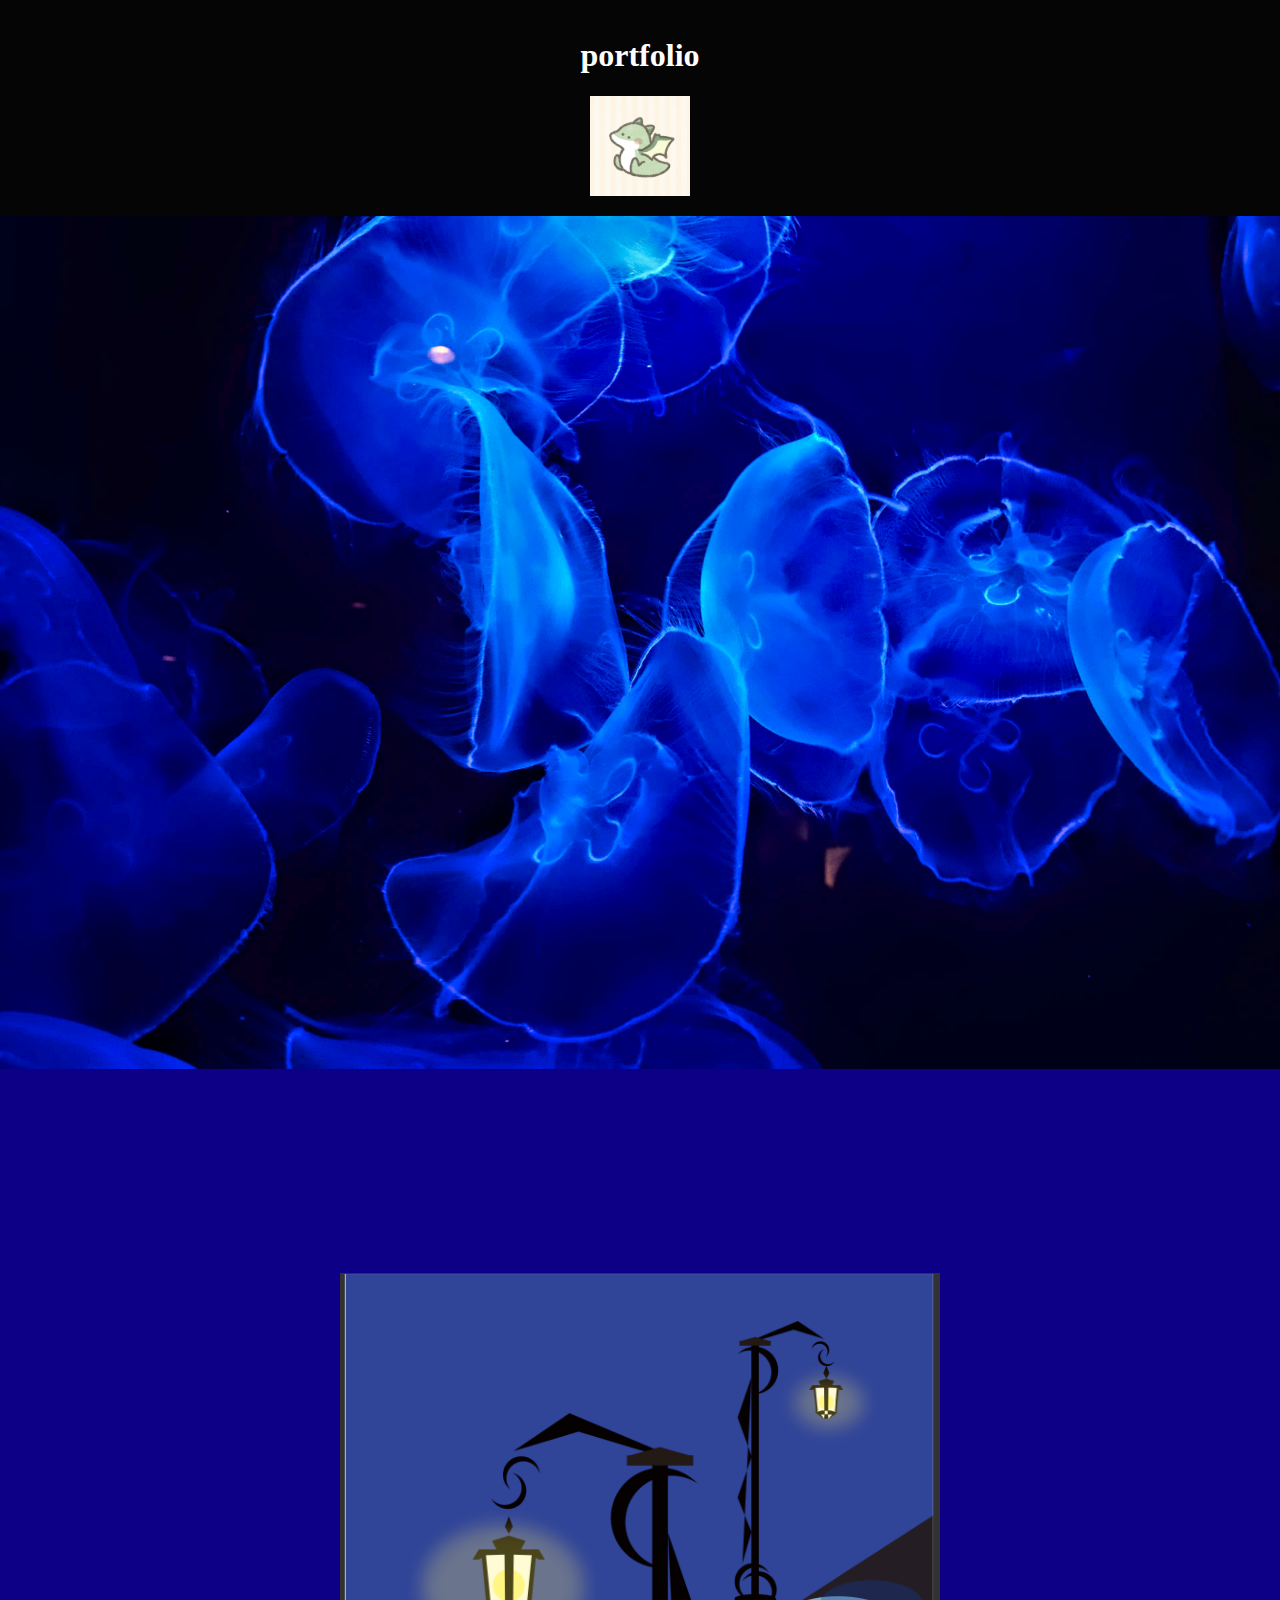
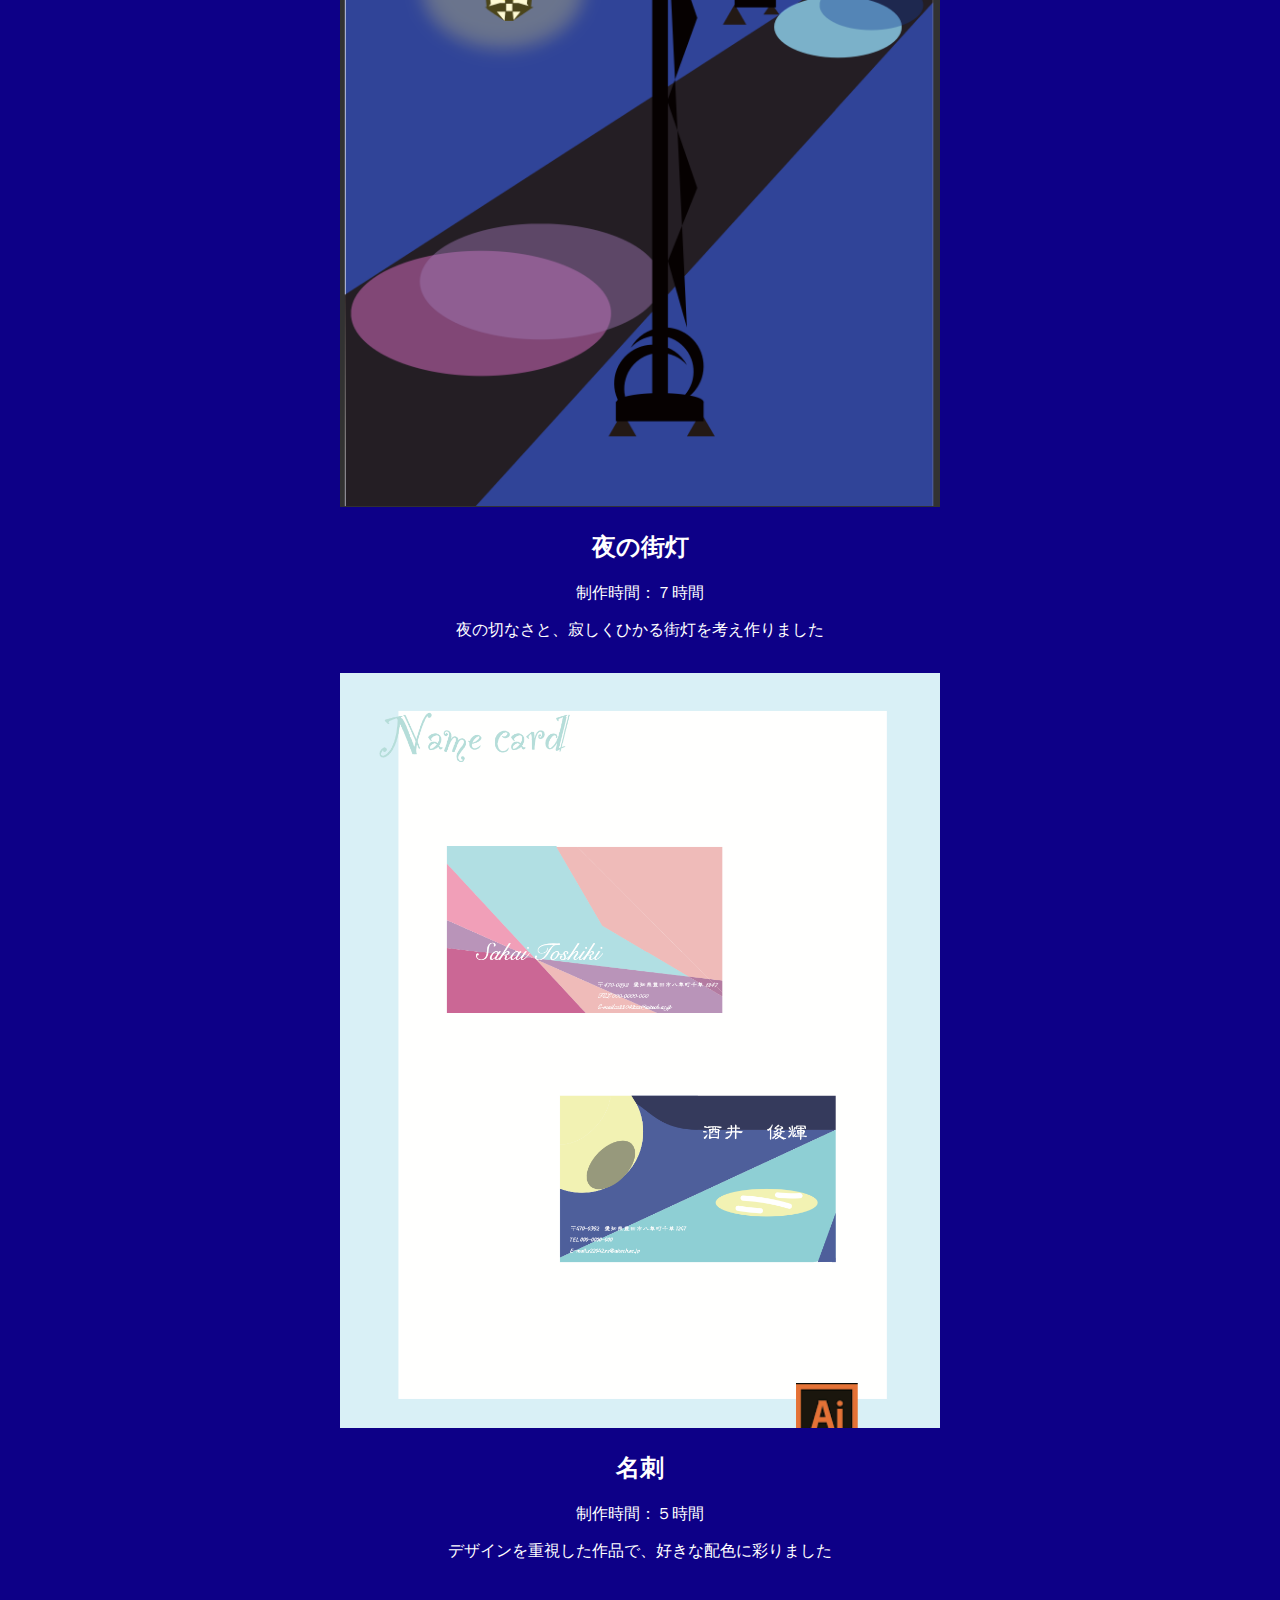
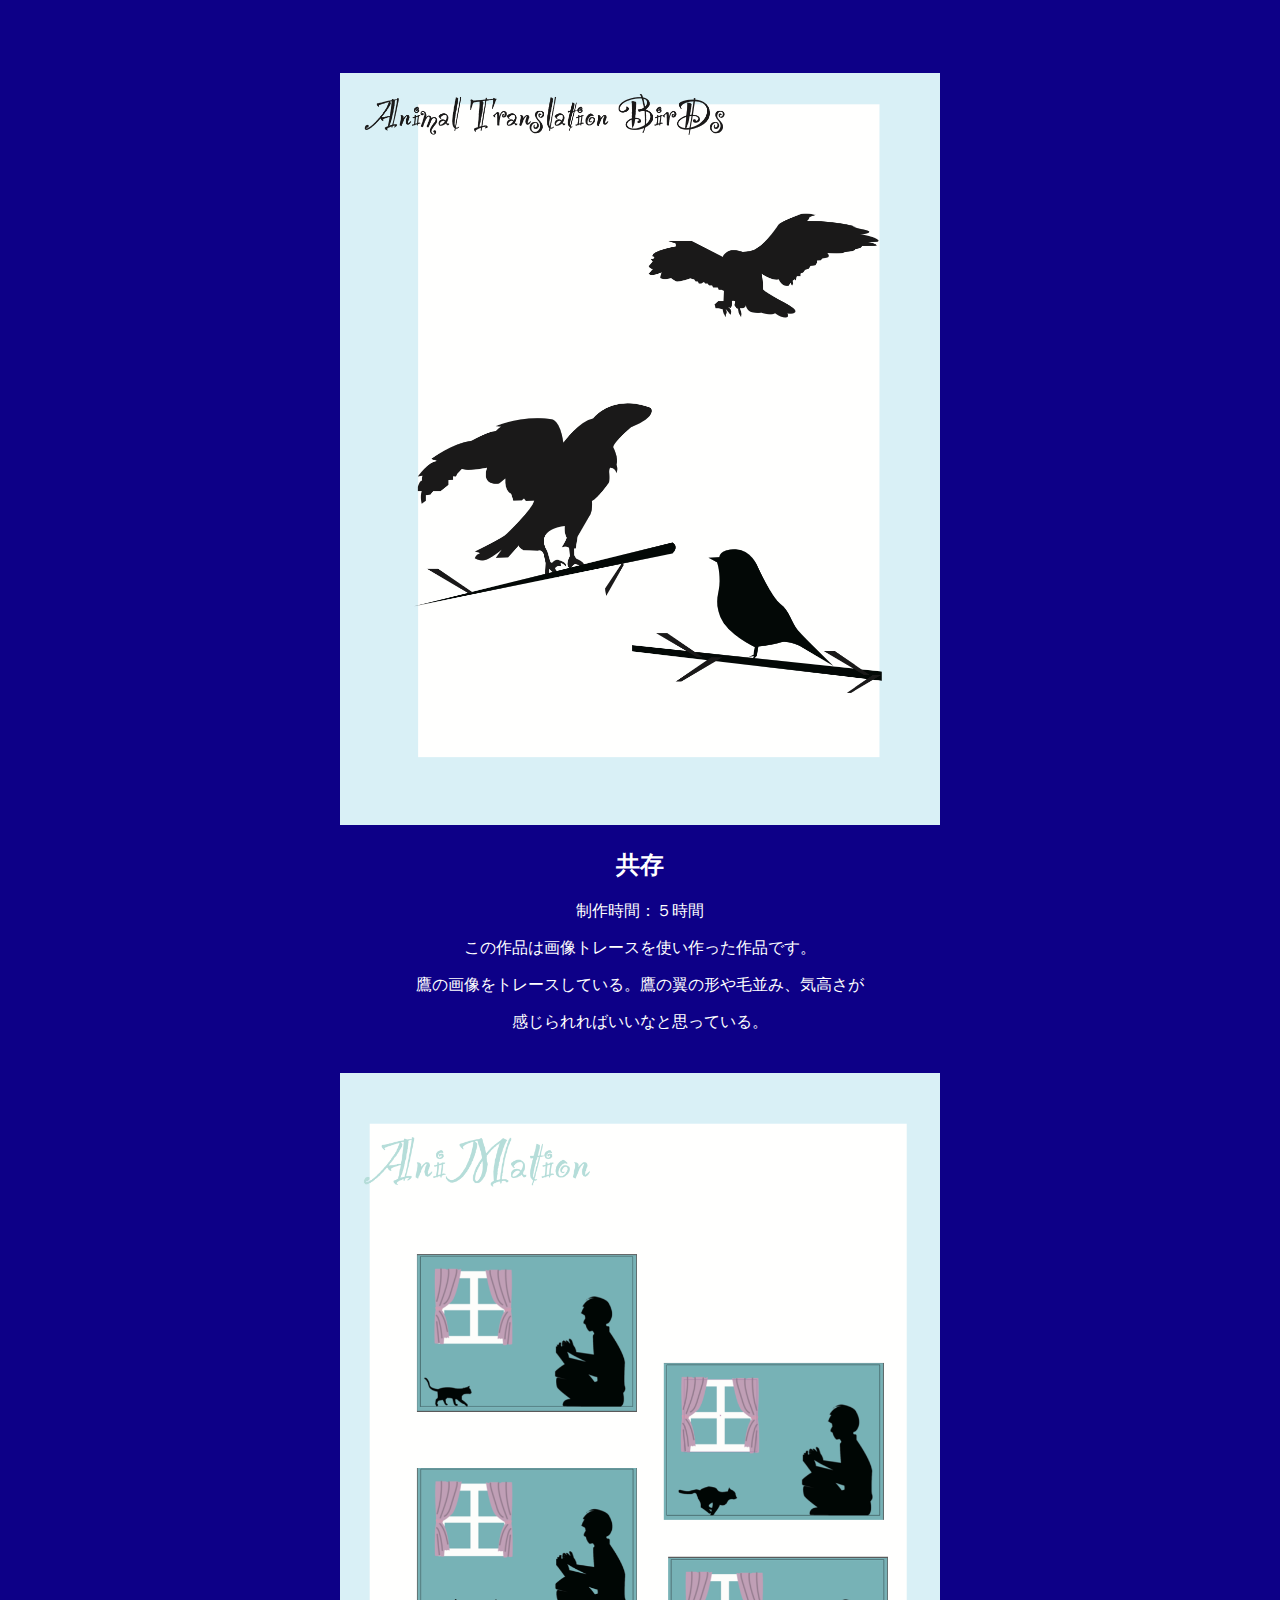
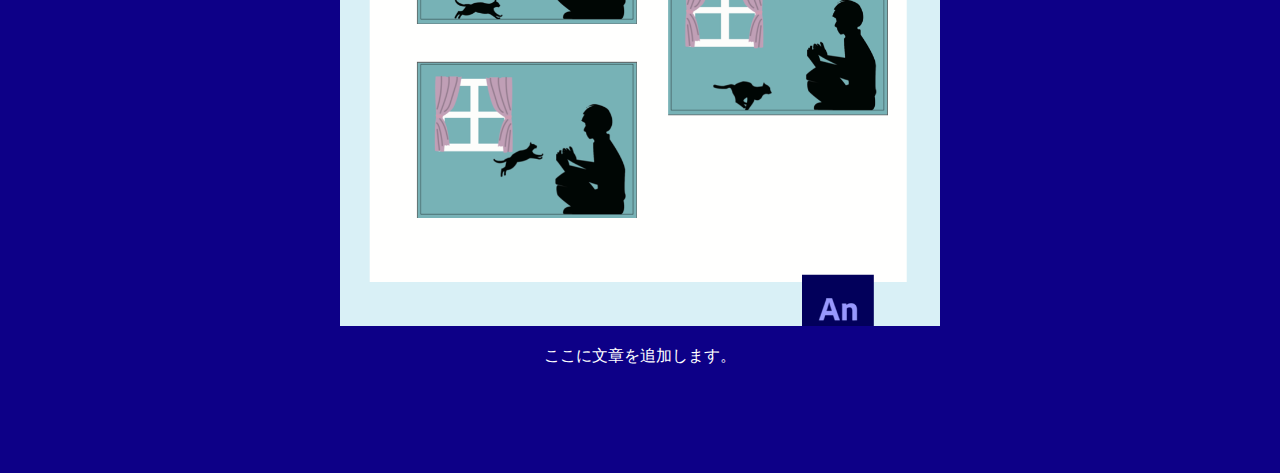
==== commit 5de4ffb4: "portfolio explain" ====
--- a/portfolio.html
+++ b/portfolio.html
@@ -15,19 +15,24 @@
     <div class="gaitou_port">
       <img class="po" src="gaitou_picture.png" alt="kurage">
       <h2>夜の街灯</h2>
-      <p class="text">
-        夜の切なさと、寂しくひかる街灯を考え作りました
-      </p>
+      <p class="text">制作時間：７時間</p>
+      <p class="text">夜の切なさと、寂しくひかる街灯を考え作りました</p>
     </div>
 
       <div class="gaitou_port">
     <img class = "po" src="meisi2_picture.png" alt="kurage">
-      <p class="text">ここに文章を追加します。</p>
+    <h2>名刺</h2>
+    <p class="text">制作時間：５時間</p>
+    <p class="text">デザインを重視した作品で、好きな配色に彩りました</p>
     </div>
       
     <div class="gaitou_port">
     <img class = "po" src="bird_picture.png" alt="kurage">
-    <p class="text">ここに文章を追加します。</p>
+    <h2>共存</h2>
+    <p class="text">制作時間：５時間</p>
+    <p class="text">この作品は画像トレースを使い作った作品です。</p>
+    <p class="text">鷹の画像をトレースしている。鷹の翼の形や毛並み、気高さが</p>
+    <p class="text">感じられればいいなと思っている。</p>
   </div>
 
     <div class="gaitou_port">
--- a/style2.css
+++ b/style2.css
@@ -27,8 +27,7 @@
   .gaitou_port {
     display: inline-block;
     width: 700px; /* コンテナの幅 */
-    height:1000px;
-    margin-left: 400px; /* 画像と文章の間隔を設定 */
+    height:1000px; /* 画像と文章の間隔を設定 */
   }
   
   .image-with-text {
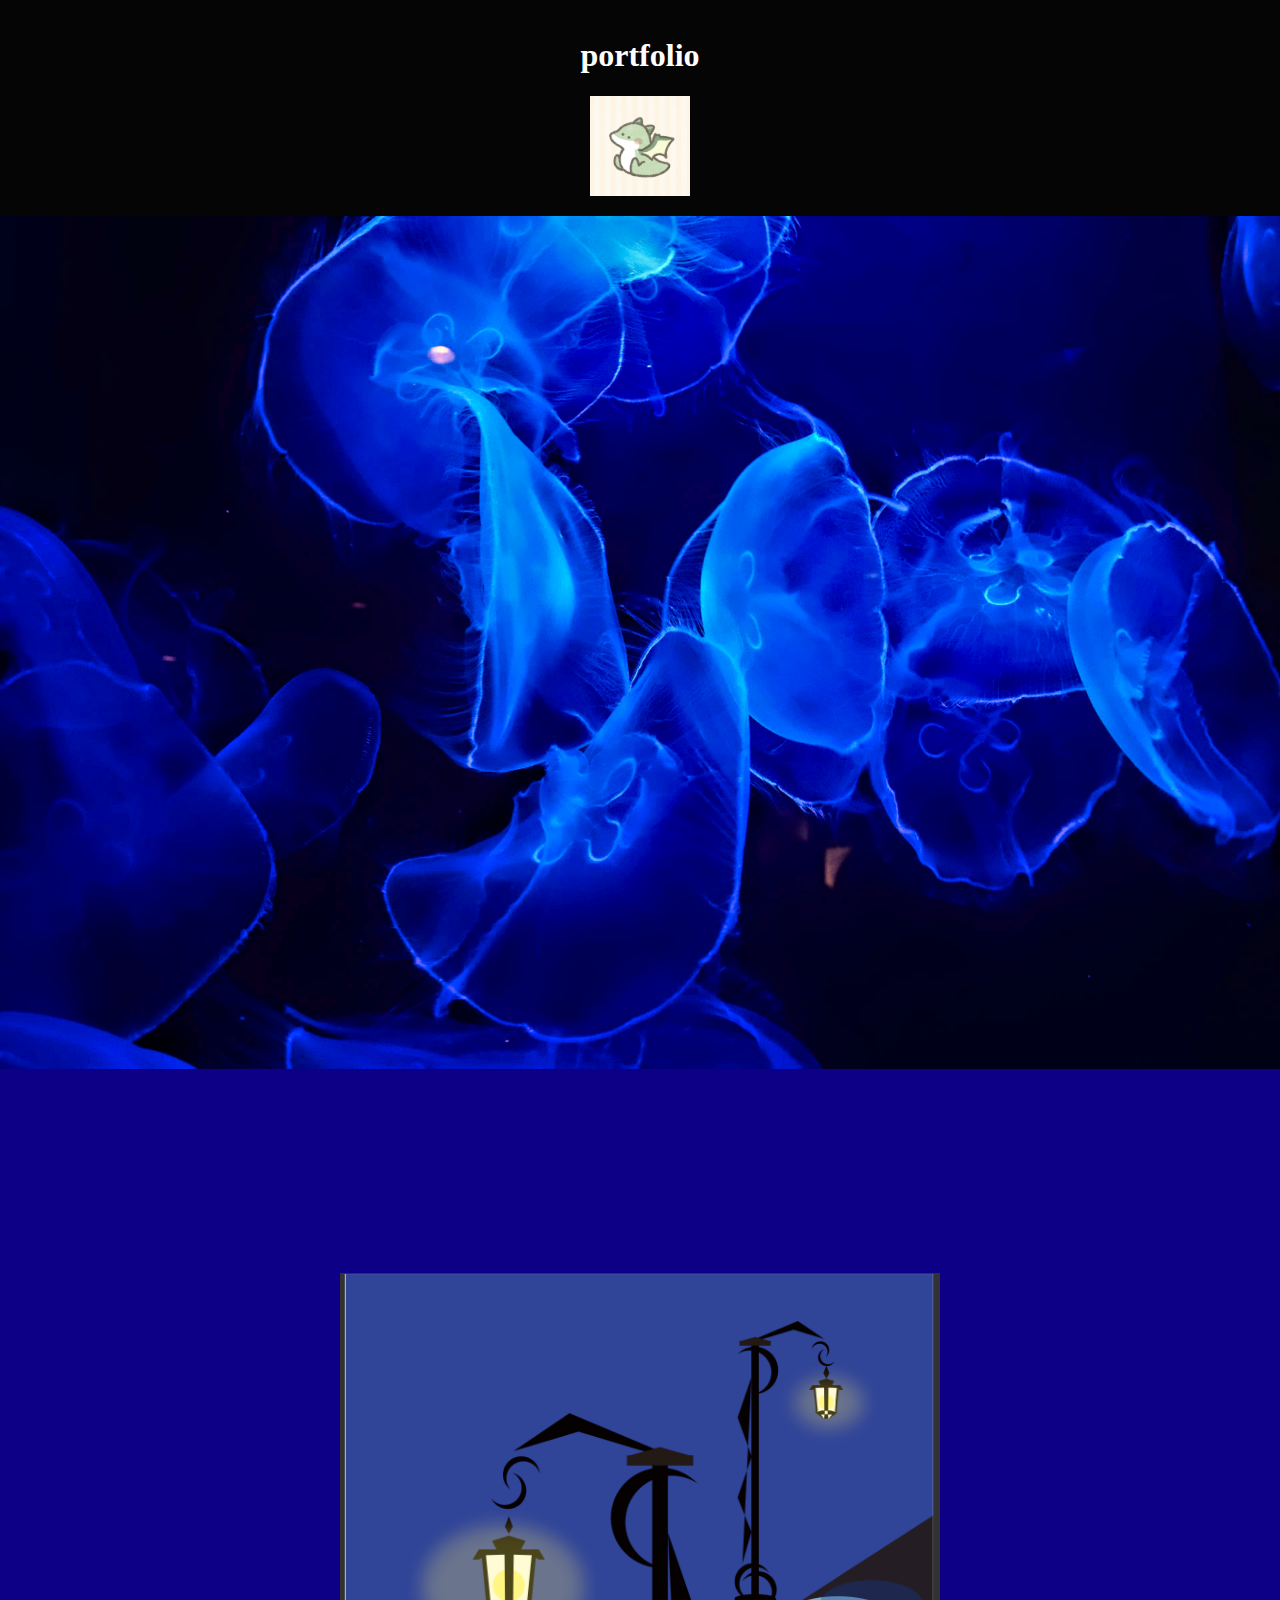
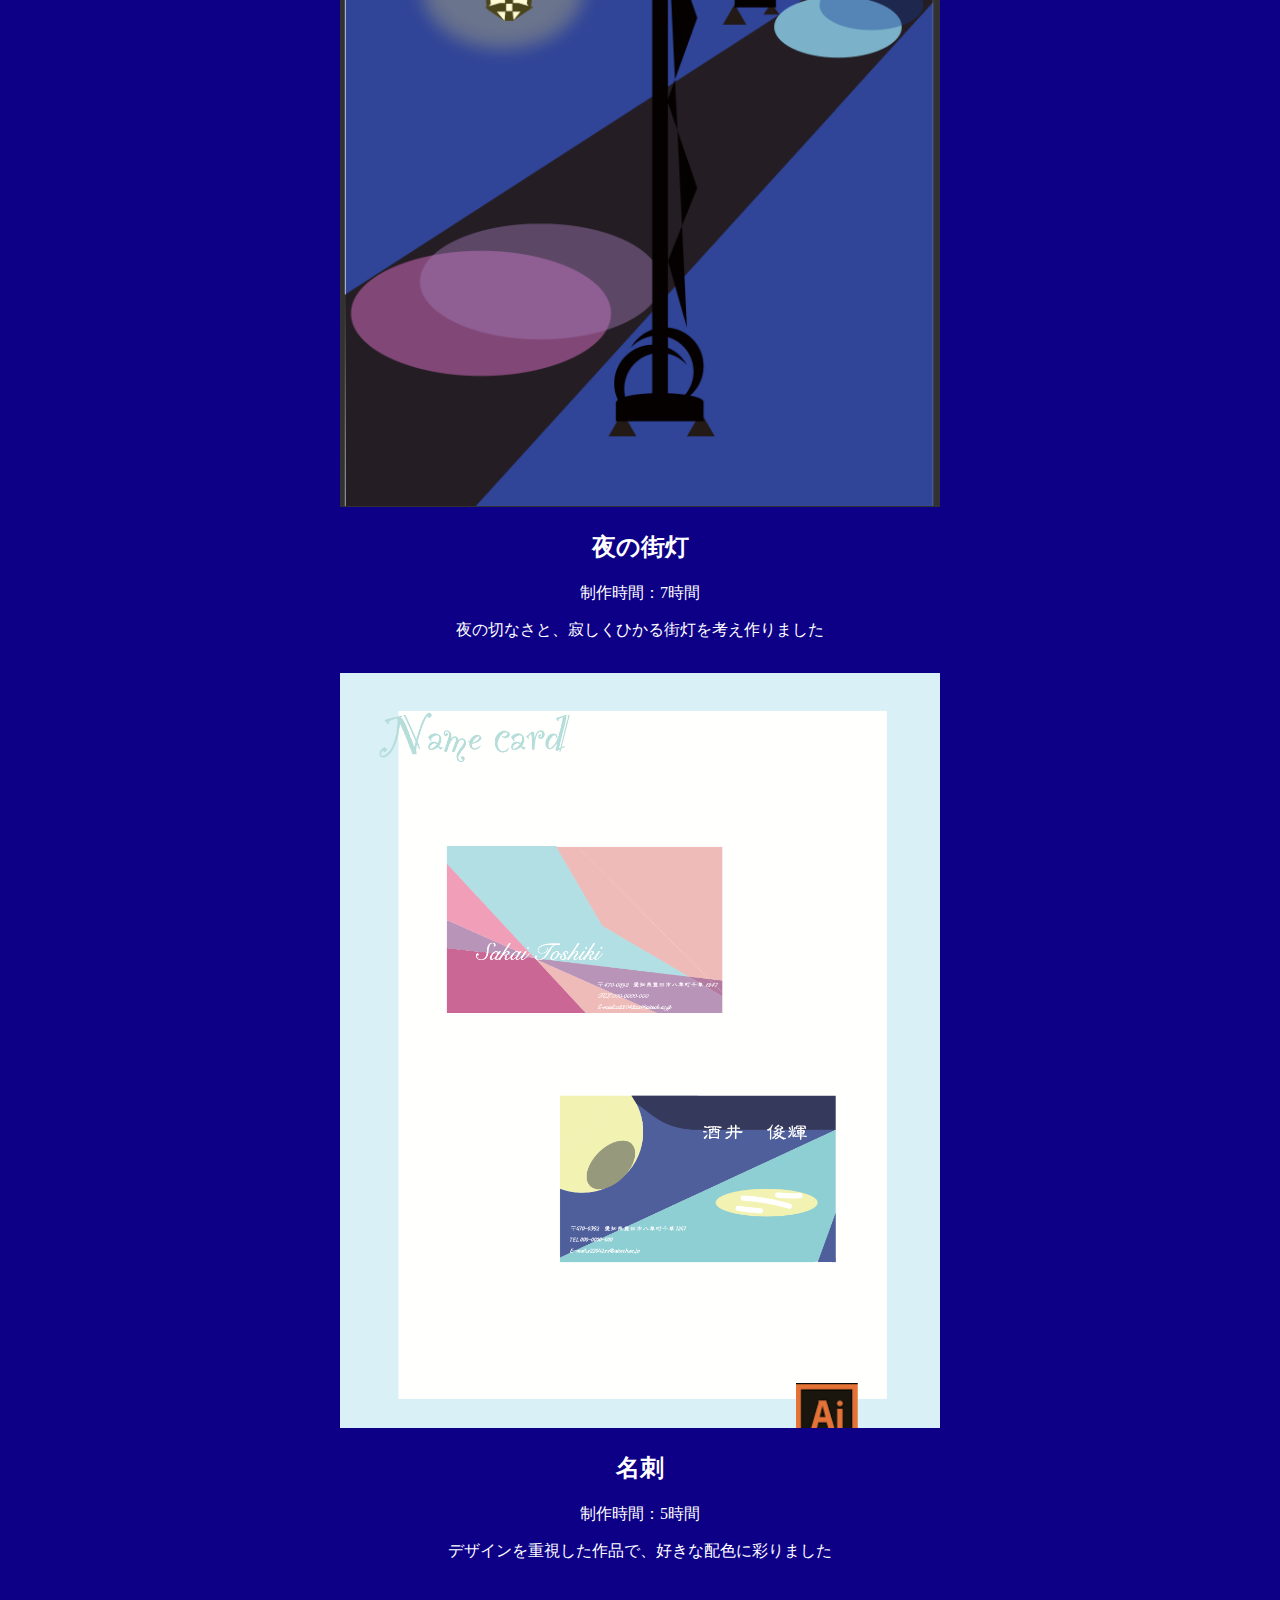
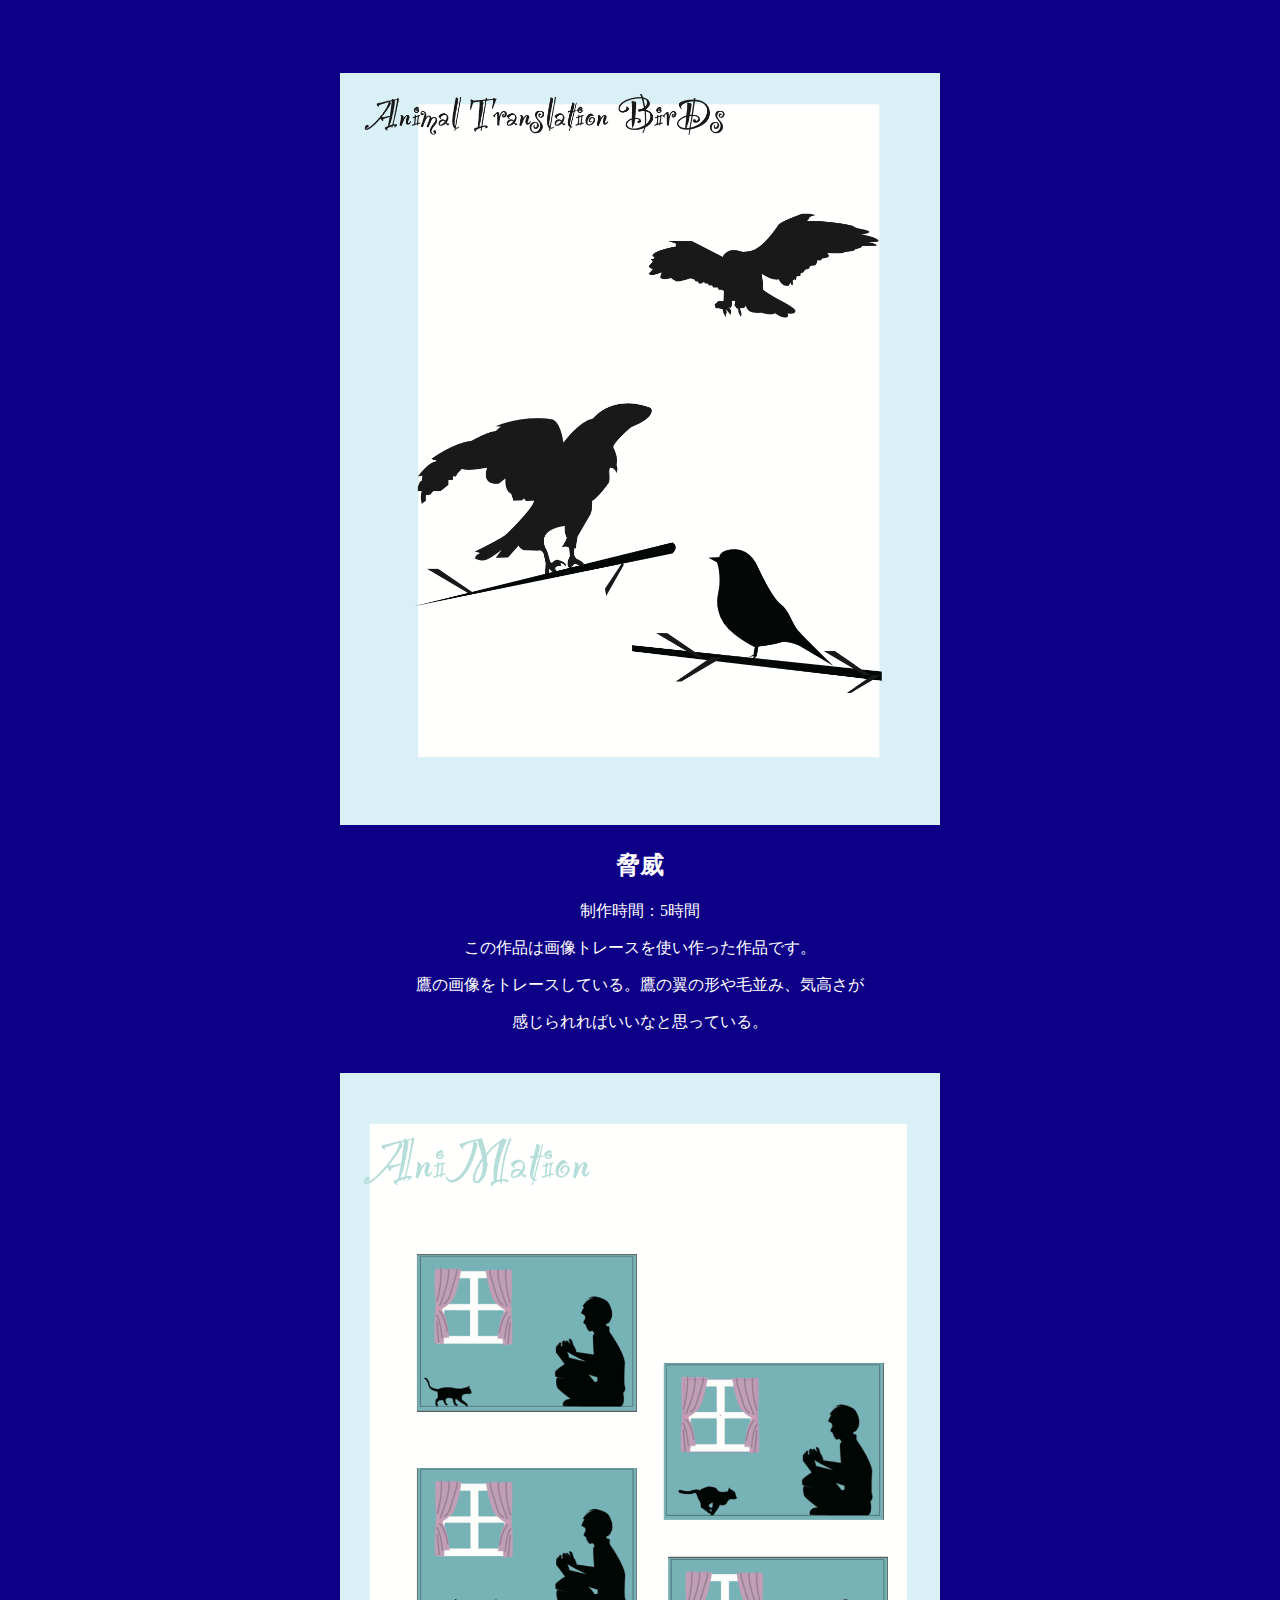
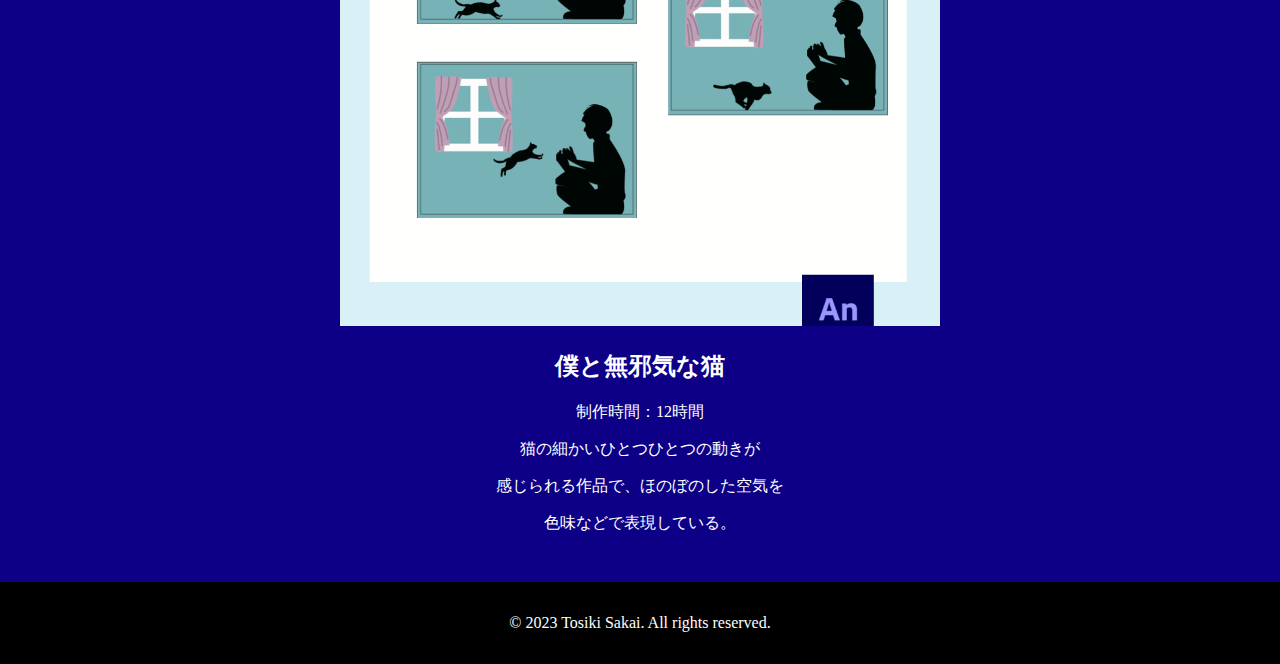
==== commit 49adf7f2: "my work title" ====
--- a/portfolio.html
+++ b/portfolio.html
@@ -15,21 +15,21 @@
     <div class="gaitou_port">
       <img class="po" src="gaitou_picture.png" alt="kurage">
       <h2>夜の街灯</h2>
-      <p class="text">制作時間：７時間</p>
+      <p class="text">制作時間：7時間</p>
       <p class="text">夜の切なさと、寂しくひかる街灯を考え作りました</p>
     </div>
 
       <div class="gaitou_port">
     <img class = "po" src="meisi2_picture.png" alt="kurage">
     <h2>名刺</h2>
-    <p class="text">制作時間：５時間</p>
+    <p class="text">制作時間：5時間</p>
     <p class="text">デザインを重視した作品で、好きな配色に彩りました</p>
     </div>
       
     <div class="gaitou_port">
     <img class = "po" src="bird_picture.png" alt="kurage">
-    <h2>共存</h2>
-    <p class="text">制作時間：５時間</p>
+    <h2>脅威</h2>
+    <p class="text">制作時間：5時間</p>
     <p class="text">この作品は画像トレースを使い作った作品です。</p>
     <p class="text">鷹の画像をトレースしている。鷹の翼の形や毛並み、気高さが</p>
     <p class="text">感じられればいいなと思っている。</p>
@@ -37,8 +37,18 @@
 
     <div class="gaitou_port">
     <img class = "po" src="neko_picture.png" alt="kurage">
-    <p class="text">ここに文章を追加します。</p>
+    <h2>僕と無邪気な猫</h2>
+    <p class="text">制作時間：12時間</p>
+    <p class="text"></p>
+    <p class="text">猫の細かいひとつひとつの動きが</p>
+    <p class="text">感じられる作品で、ほのぼのした空気を</p>
+    <div class ="text last">
+    <p class="text">色味などで表現している。</p>
+  </div>
   </div>
 
 </body>
+<footer>
+  <p>&copy; 2023 Tosiki Sakai. All rights reserved.</p>
+</footer>
 </html>--- a/style2.css
+++ b/style2.css
@@ -51,3 +51,11 @@
     font-size: 16px;
     color: #ffffff;
   }
+
+  footer {
+    margin-top: 50px;
+    background-color: #000000;
+    color: #fff;
+    padding: 1rem;
+    text-align: center;
+  }
